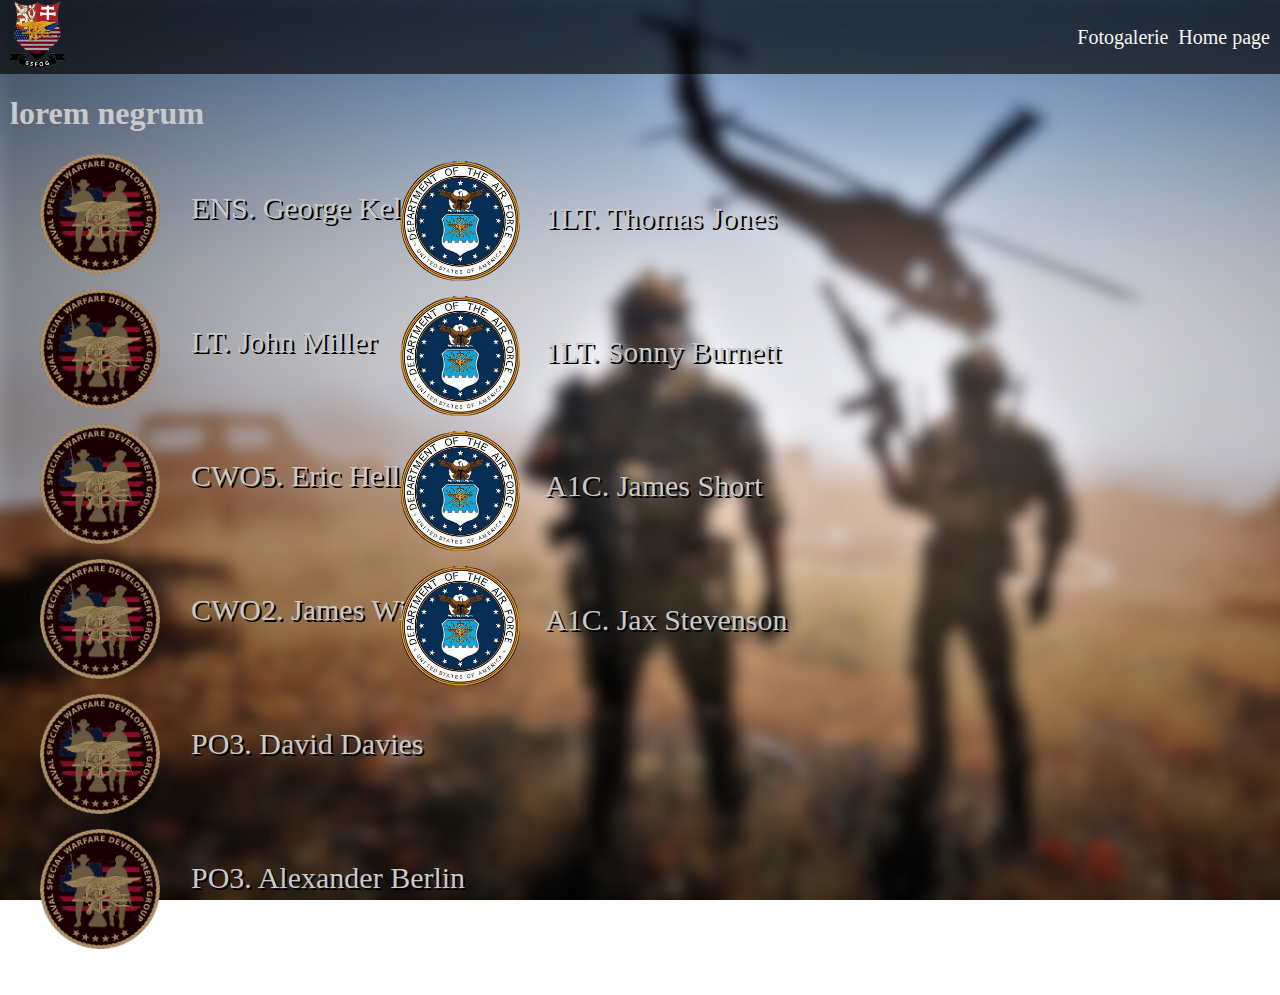
==== cleni.html @ 0f9595a8 "úprava člunů (členi skoro hotovo)" ====
<!DOCTYPE html>
<html lang="cs">
<head>
    <meta charset="UTF-8">
    <meta name="viewport" content="width=device-width, initial-scale=1.0">
    <title>cleni</title>
    <link rel="stylesheet" href="/cleni.css">
</head>
<body>
    <header>
        <div>
            <img src="/serious (2).png" alt="#">
        </div>
        <div class="acka">
            <a href="/Fotogalerie.html">Fotogalerie</a>
            <a href="/Home_page.html">Home page</a>
        </div>
    </header>

<main>
    <div class="main">
        <h1>lorem negrum</h1>
    </div>
</main>

<footer>
    <div>
        <ul>
            <img class="insignie" src="/DEVGRU.png" alt="#">
            <img class="insignie" src="/DEVGRU.png" alt="#">
            <img class="insignie" src="/DEVGRU.png" alt="#">
            <img class="insignie" src="/DEVGRU.png" alt="#">
            <img class="insignie" src="/DEVGRU.png" alt="#">
            <img class="insignie" src="/DEVGRU.png" alt="#">
        </ul>

        <ul class="popis_d">
            <p>ENS. George Kelp</p>            
            <p>LT. John Miller</p>
            <p>CWO5. Eric Hell</p>
            <p>CWO2. James Winter</p>
            <p>PO3. David Davies</p>
            <p>PO3. Alexander Berlin</p>
        </ul>
    </div>

    <div class="USAF">
        <ul>
            <img class="insignie" src="/USAF.png" alt="#">
            <img class="insignie" src="/USAF.png" alt="#">
            <img class="insignie" src="/USAF.png" alt="#">
            <img class="insignie" src="/USAF.png" alt="#">
        </ul>

        <ul class="popis_u">
            <p>1LT. Thomas Jones</p>
            <p>1LT. Sonny Burnett</p>
            <p>A1C. James Short</p>
            <p>A1C. Jax Stevenson</p>
        </ul>
    </div>
</footer>
</body>
</html>
---- cleni.css ----
body{
    margin: 0px; 
}

header{
    background-color: rgba(0, 0, 0, 0.63);
    display: flex;
    justify-content: space-between;
}

.acka{
    display: flex;
    align-items: center;
    gap: 10px;
    margin-right: 10px;
    font-size: 20px;
}

body{
    background-image: url(/background3.png);  
    background-repeat: no-repeat;
    background-attachment: fixed;
    background-size: cover;
}

a{
    display: flex;
    border-radius: 3px;
    color: rgb(245, 245, 245);
    text-decoration: none;
}

a:hover, a:active {
    color: rgb(145, 229, 255);
}

img{
    width: 70px;
    height: 70px;
}

p{
    color: rgb(201, 201, 201);
    margin-bottom: 100px;
    font-size: 30px;
    text-shadow: 2px 2px black;
}

h1{
    color: rgb(201, 201, 201);
}

.main{
    padding-left: 10px;
}

.insignie{
    width: 120px;
    height: 120px;
    display: flex;
    margin-bottom: 15px;
}

ul{
    margin-right: 120px;
}

.popis_d{
    margin-left: 151px;
    position: absolute;
    top: 145px;
}

.USAF{
    position: absolute;
    right: 50%;
    top: 145px;
}

.popis_u{
    position: absolute;
    left: 145px;
    top: 10px;
    width: max-content;
}
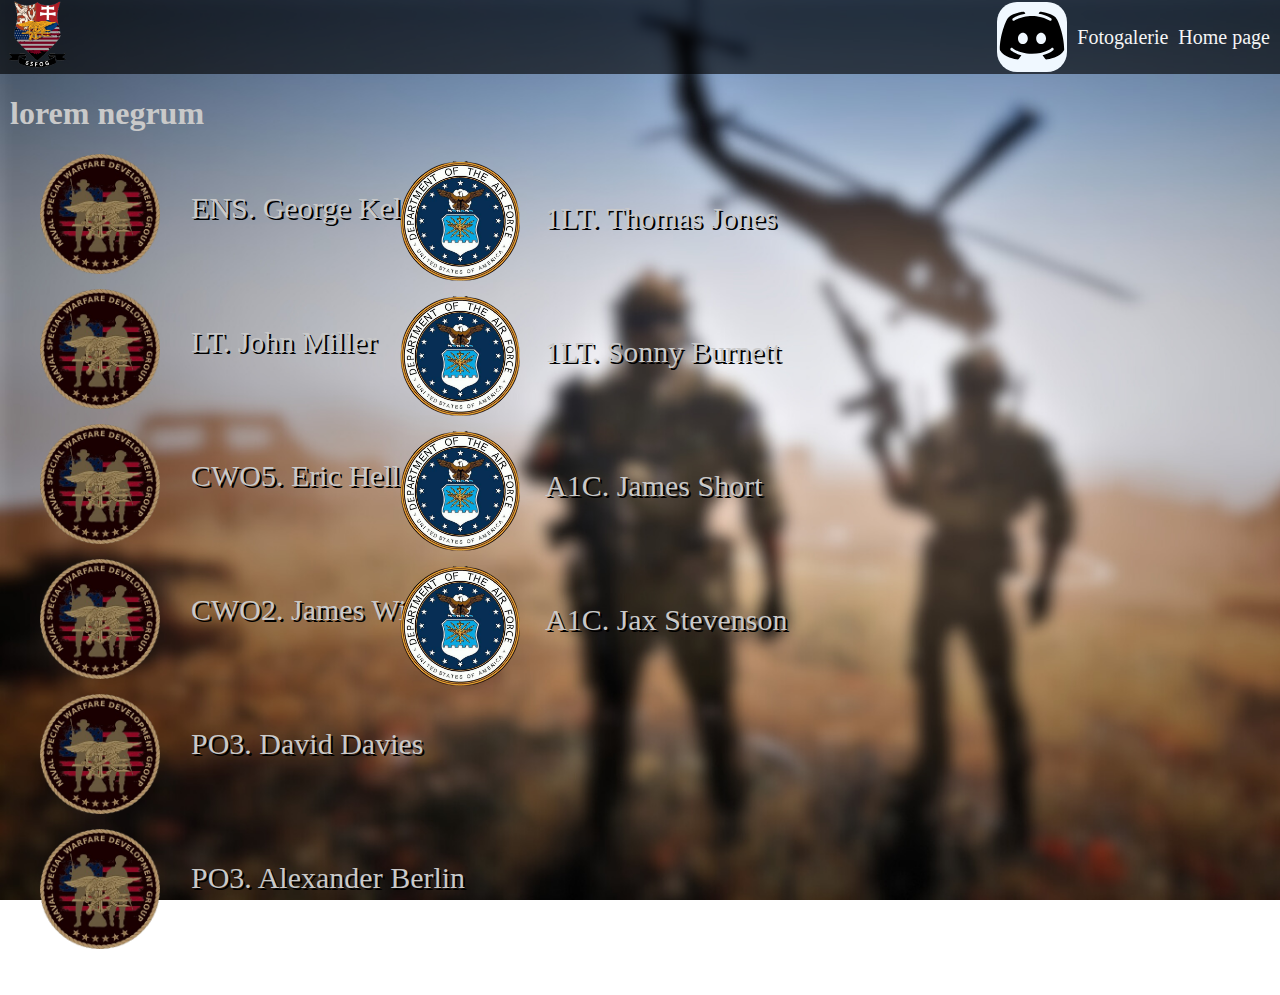
==== commit 7648fbbf: "úprava přehlednosti souborů a discord odkazu" ====
--- a/cleni.html
+++ b/cleni.html
@@ -9,9 +9,14 @@
 <body>
     <header>
         <div>
-            <img src="/serious (2).png" alt="#">
+            <img src="/Foto/serious (2).png" alt="#">
         </div>
         <div class="acka">
+            <a href="https://discord.gg/8xPNDJWMmh">
+                <svg xmlns="http://www.w3.org/2000/svg" x="0px" y="0px" width="100" height="100" viewBox="0 0 50 50">
+                    <path d="M 41.625 10.769531 C 37.644531 7.566406 31.347656 7.023438 31.078125 7.003906 C 30.660156 6.96875 30.261719 7.203125 30.089844 7.589844 C 30.074219 7.613281 29.9375 7.929688 29.785156 8.421875 C 32.417969 8.867188 35.652344 9.761719 38.578125 11.578125 C 39.046875 11.867188 39.191406 12.484375 38.902344 12.953125 C 38.710938 13.261719 38.386719 13.429688 38.050781 13.429688 C 37.871094 13.429688 37.6875 13.378906 37.523438 13.277344 C 32.492188 10.15625 26.210938 10 25 10 C 23.789063 10 17.503906 10.15625 12.476563 13.277344 C 12.007813 13.570313 11.390625 13.425781 11.101563 12.957031 C 10.808594 12.484375 10.953125 11.871094 11.421875 11.578125 C 14.347656 9.765625 17.582031 8.867188 20.214844 8.425781 C 20.0625 7.929688 19.925781 7.617188 19.914063 7.589844 C 19.738281 7.203125 19.34375 6.960938 18.921875 7.003906 C 18.652344 7.023438 12.355469 7.566406 8.320313 10.8125 C 6.214844 12.761719 2 24.152344 2 34 C 2 34.175781 2.046875 34.34375 2.132813 34.496094 C 5.039063 39.605469 12.972656 40.941406 14.78125 41 C 14.789063 41 14.800781 41 14.8125 41 C 15.132813 41 15.433594 40.847656 15.621094 40.589844 L 17.449219 38.074219 C 12.515625 36.800781 9.996094 34.636719 9.851563 34.507813 C 9.4375 34.144531 9.398438 33.511719 9.765625 33.097656 C 10.128906 32.683594 10.761719 32.644531 11.175781 33.007813 C 11.234375 33.0625 15.875 37 25 37 C 34.140625 37 38.78125 33.046875 38.828125 33.007813 C 39.242188 32.648438 39.871094 32.683594 40.238281 33.101563 C 40.601563 33.515625 40.5625 34.144531 40.148438 34.507813 C 40.003906 34.636719 37.484375 36.800781 32.550781 38.074219 L 34.378906 40.589844 C 34.566406 40.847656 34.867188 41 35.1875 41 C 35.199219 41 35.210938 41 35.21875 41 C 37.027344 40.941406 44.960938 39.605469 47.867188 34.496094 C 47.953125 34.34375 48 34.175781 48 34 C 48 24.152344 43.785156 12.761719 41.625 10.769531 Z M 18.5 30 C 16.566406 30 15 28.210938 15 26 C 15 23.789063 16.566406 22 18.5 22 C 20.433594 22 22 23.789063 22 26 C 22 28.210938 20.433594 30 18.5 30 Z M 31.5 30 C 29.566406 30 28 28.210938 28 26 C 28 23.789063 29.566406 22 31.5 22 C 33.433594 22 35 23.789063 35 26 C 35 28.210938 33.433594 30 31.5 30 Z"></path>
+                </svg>      
+            </a>
             <a href="/Fotogalerie.html">Fotogalerie</a>
             <a href="/Home_page.html">Home page</a>
         </div>
@@ -21,17 +26,15 @@
     <div class="main">
         <h1>lorem negrum</h1>
     </div>
-</main>
 
-<footer>
     <div>
         <ul>
-            <img class="insignie" src="/DEVGRU.png" alt="#">
-            <img class="insignie" src="/DEVGRU.png" alt="#">
-            <img class="insignie" src="/DEVGRU.png" alt="#">
-            <img class="insignie" src="/DEVGRU.png" alt="#">
-            <img class="insignie" src="/DEVGRU.png" alt="#">
-            <img class="insignie" src="/DEVGRU.png" alt="#">
+            <img class="insignie" src="/Foto/DEVGRU.png" alt="#">
+            <img class="insignie" src="/Foto/DEVGRU.png" alt="#">
+            <img class="insignie" src="/Foto/DEVGRU.png" alt="#">
+            <img class="insignie" src="/Foto/DEVGRU.png" alt="#">
+            <img class="insignie" src="/Foto/DEVGRU.png" alt="#">
+            <img class="insignie" src="/Foto/DEVGRU.png" alt="#">
         </ul>
 
         <ul class="popis_d">
@@ -46,10 +49,10 @@
 
     <div class="USAF">
         <ul>
-            <img class="insignie" src="/USAF.png" alt="#">
-            <img class="insignie" src="/USAF.png" alt="#">
-            <img class="insignie" src="/USAF.png" alt="#">
-            <img class="insignie" src="/USAF.png" alt="#">
+            <img class="insignie" src="/Foto/USAF.png" alt="#">
+            <img class="insignie" src="/Foto/USAF.png" alt="#">
+            <img class="insignie" src="/Foto/USAF.png" alt="#">
+            <img class="insignie" src="/Foto/USAF.png" alt="#">
         </ul>
 
         <ul class="popis_u">
@@ -59,6 +62,10 @@
             <p>A1C. Jax Stevenson</p>
         </ul>
     </div>
+</main>
+
+<footer>
+
 </footer>
 </body>
 </html>--- a/cleni.css
+++ b/cleni.css
@@ -18,7 +18,7 @@
 }
 
 body{
-    background-image: url(/background3.png);  
+    background-image: url(/Foto/background3.png);  
     background-repeat: no-repeat;
     background-attachment: fixed;
     background-size: cover;
@@ -83,4 +83,21 @@
     left: 145px;
     top: 10px;
     width: max-content;
-}+}
+
+.wrapper{
+    display: flex;
+    justify-content: center;
+}
+
+svg:hover{
+    fill: rgb(45, 83, 255);
+}
+
+svg{
+    transition: 0.2s ease-in-out;
+    width: 70px;
+    height: 70px;
+    background-color: aliceblue;
+    border-radius: 20px;
+}
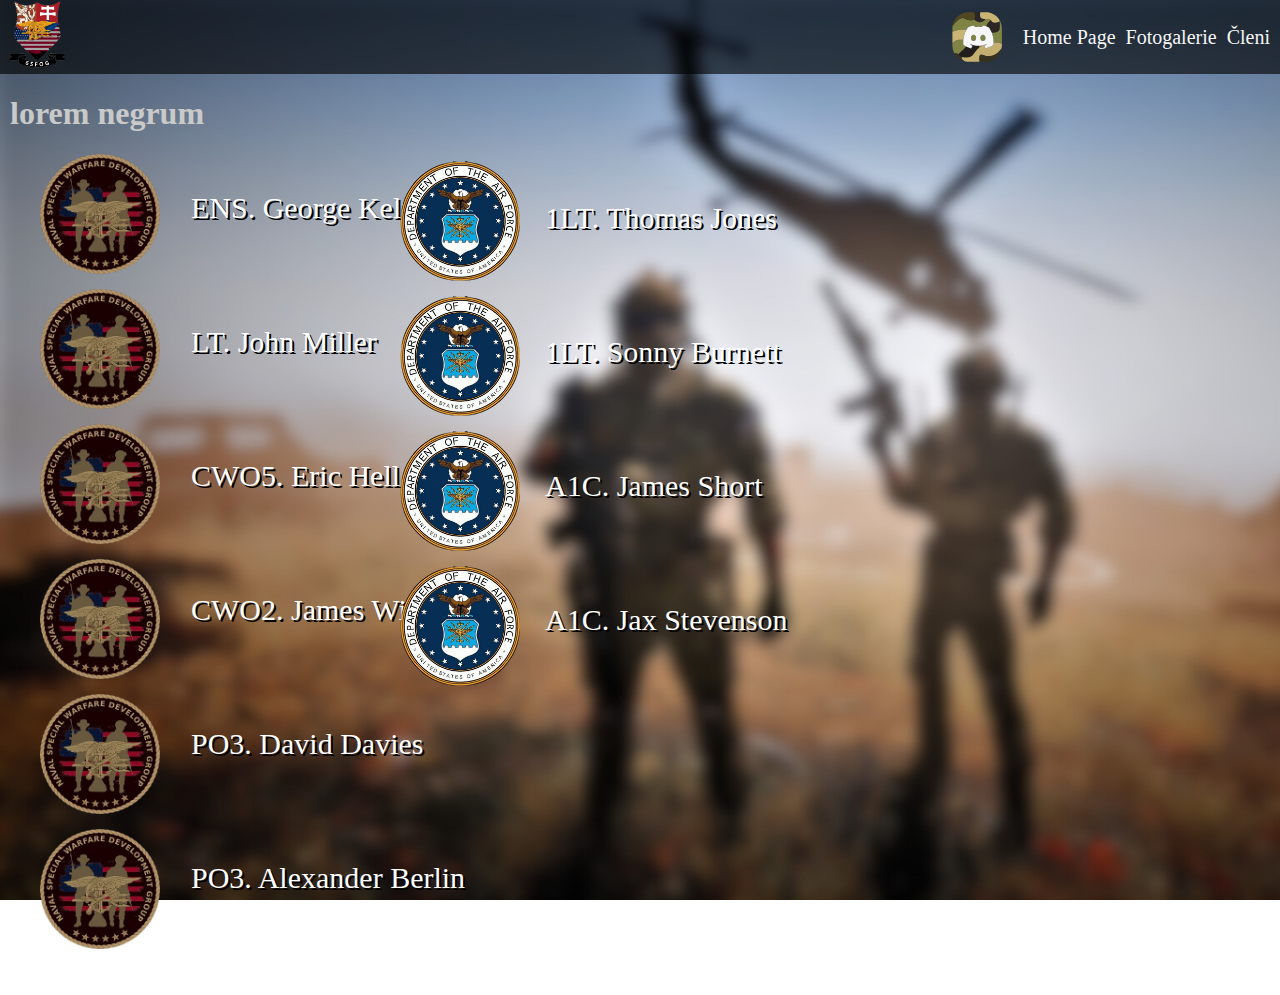
==== commit 51436aef: "úprava HP" ====
--- a/cleni.html
+++ b/cleni.html
@@ -13,15 +13,16 @@
         </div>
         <div class="acka">
             <a href="https://discord.gg/8xPNDJWMmh">
-                <svg xmlns="http://www.w3.org/2000/svg" x="0px" y="0px" width="100" height="100" viewBox="0 0 50 50">
-                    <path d="M 41.625 10.769531 C 37.644531 7.566406 31.347656 7.023438 31.078125 7.003906 C 30.660156 6.96875 30.261719 7.203125 30.089844 7.589844 C 30.074219 7.613281 29.9375 7.929688 29.785156 8.421875 C 32.417969 8.867188 35.652344 9.761719 38.578125 11.578125 C 39.046875 11.867188 39.191406 12.484375 38.902344 12.953125 C 38.710938 13.261719 38.386719 13.429688 38.050781 13.429688 C 37.871094 13.429688 37.6875 13.378906 37.523438 13.277344 C 32.492188 10.15625 26.210938 10 25 10 C 23.789063 10 17.503906 10.15625 12.476563 13.277344 C 12.007813 13.570313 11.390625 13.425781 11.101563 12.957031 C 10.808594 12.484375 10.953125 11.871094 11.421875 11.578125 C 14.347656 9.765625 17.582031 8.867188 20.214844 8.425781 C 20.0625 7.929688 19.925781 7.617188 19.914063 7.589844 C 19.738281 7.203125 19.34375 6.960938 18.921875 7.003906 C 18.652344 7.023438 12.355469 7.566406 8.320313 10.8125 C 6.214844 12.761719 2 24.152344 2 34 C 2 34.175781 2.046875 34.34375 2.132813 34.496094 C 5.039063 39.605469 12.972656 40.941406 14.78125 41 C 14.789063 41 14.800781 41 14.8125 41 C 15.132813 41 15.433594 40.847656 15.621094 40.589844 L 17.449219 38.074219 C 12.515625 36.800781 9.996094 34.636719 9.851563 34.507813 C 9.4375 34.144531 9.398438 33.511719 9.765625 33.097656 C 10.128906 32.683594 10.761719 32.644531 11.175781 33.007813 C 11.234375 33.0625 15.875 37 25 37 C 34.140625 37 38.78125 33.046875 38.828125 33.007813 C 39.242188 32.648438 39.871094 32.683594 40.238281 33.101563 C 40.601563 33.515625 40.5625 34.144531 40.148438 34.507813 C 40.003906 34.636719 37.484375 36.800781 32.550781 38.074219 L 34.378906 40.589844 C 34.566406 40.847656 34.867188 41 35.1875 41 C 35.199219 41 35.210938 41 35.21875 41 C 37.027344 40.941406 44.960938 39.605469 47.867188 34.496094 C 47.953125 34.34375 48 34.175781 48 34 C 48 24.152344 43.785156 12.761719 41.625 10.769531 Z M 18.5 30 C 16.566406 30 15 28.210938 15 26 C 15 23.789063 16.566406 22 18.5 22 C 20.433594 22 22 23.789063 22 26 C 22 28.210938 20.433594 30 18.5 30 Z M 31.5 30 C 29.566406 30 28 28.210938 28 26 C 28 23.789063 29.566406 22 31.5 22 C 33.433594 22 35 23.789063 35 26 C 35 28.210938 33.433594 30 31.5 30 Z"></path>
-                </svg>      
+                <?xml version="1.0" encoding="UTF-8"?>
+                    <svg id="Vrstva_1" xmlns="http://www.w3.org/2000/svg" width="841.89" height="595.28" viewBox="0 0 841.89 595.28"><path d="M434.7,403.79c-1.48,10.51-3.63,20.68-6.39,30.45,10.15-8.38,23.05-18.31,36.72-26.96l-.03-.03c6.96-4.4,14.2-8.41,21.62-12.09-1.21.35-2.41.7-3.64,1.03-18.08,4.91-34.52,6.93-48.28,7.58Z" fill="#7f8445" stroke-width="0"/><path d="M279.96,212.61c6.65-12.23,13.27-22.47,19.01-30.59,9.67-4.53,20.83-9.08,33.45-13.1,15.45-4.93,29.7-7.94,42.03-9.8,3.2,6.45,6.39,12.86,9.59,19.31,5.99-.8,12.33-1.46,18.99-1.92,8.07-.56,15.71-.77,22.88-.77s14.57.21,22.48.77c6.66.48,13,1.15,18.99,1.92,3.2-6.45,6.39-12.86,9.59-19.31,12.36,1.86,26.58,4.87,42.03,9.8,1.32.42,2.55.86,3.83,1.29,3.86-29.35,35.31-63.96,53.51-74.78-14.88-15.26-43.02-13.37-69.47-13.97-1.11,8.88-54.08,79.95-131.73,2.75-15.75,16.74-52,20.3-127.07-13.07-30.55-13.58-85.07,30.04-132.67,95.08h-.03c7.93-54.98,38.9-102.5,82.8-132.48-51.3,34.91-85.04,93.68-85.04,160.42v41.34c70.05-26.41,130.27-33.12,166.82-22.89Z" fill="#7f8445" stroke-width="0"/><path d="M198.62,33.44c1.31-.89,2.63-1.77,3.97-2.63-1.34.86-2.66,1.74-3.97,2.63Z" fill="#7f8445" stroke-width="0"/><path d="M708.39,194.16c0-39.84-12.06-76.84-32.65-107.65,2.62,6.76,4.5,12.8,5.54,17.76.52,2.49-.87,5.03-3.61,7.46,5.39,12.4,4.34,53.05.22,95.17-1.65,16.95-39.85,42.55-92.26,35.61,4.56,11.1,8.8,23.24,12.36,36.43h-.03c8.8,32.64,10.9,61.95,10.5,85.11,43.06-2.6,80.64,3.41,99.82,14.92v22.13c0,8.48-.58,16.79-1.64,24.97.03,0,.06.02.09.03,1.05-8.18,1.65-16.5,1.65-24.97v-206.97Z" fill="#7f8445" stroke-width="0"/><path d="M281.47,413.02c-14.43-7.7-26.8-15.75-37.06-23.25-1.51-14.83-2.46-35.02-.32-58.74-36.03,1.47-78.06-5.71-113.95,24.04h0c-8.07,6.71-13.64,13.45-17.02,17.98v28.1c0,33.24,8.41,64.49,23.13,91.84,10.79.2,32.72,1.77,57.58,12.24,1.83-18.23,35.3-29.12,87.62-92.19Z" fill="#7f8445" stroke-width="0"/><path d="M661.7,67.96c3.74,4.37,7.29,8.9,10.63,13.59-3.35-4.69-6.89-9.22-10.63-13.59Z" fill="#7f8445" stroke-width="0"/><ellipse cx="480.56" cy="308.24" rx="31.06" ry="36.73" fill="#7f8445" stroke-width="0"/><ellipse cx="367.65" cy="308.24" rx="31.06" ry="36.73" fill="#7f8445" stroke-width="0"/><path d="M307.28.03c-.74,0-1.46.05-2.2.06.81,0,1.6-.06,2.41-.06h-.21Z" fill="#7f8445" stroke-width="0"/><path d="M706.2,429.5c-18.99,28.71-71.19,95.16-150.19,98.01-58.44,2.1-85.9-32.23-108-16.19-18.51,13.42-16.11,49.73-8.9,83.95h75.69c98.68,0,180.13-73.67,192.46-168.99h.03c-.18-.06-.38-.12-.56-.17-.03,0-.06-.02-.09-.03-.15,1.14-.27,2.29-.44,3.43Z" fill="#37321f" stroke-width="0"/><path d="M224.31,545.34c.78-1.78,2.24-2.92,4.28-3.59-19.25-8.36-32.72-20.09-34.61-32.2-.24-1.51-.26-2.94-.12-4.33-24.86-10.47-46.79-12.03-57.58-12.24,0,0-.01,0-.02,0v.05c.61,1.14,1.25,2.26,1.89,3.39.53.95,1.08,1.89,1.63,2.83,1.05,1.79,2.13,3.56,3.24,5.31.72,1.14,1.43,2.27,2.17,3.39.79,1.19,1.59,2.38,2.4,3.55.74,1.07,1.51,2.13,2.27,3.19,1.2,1.65,2.41,3.29,3.66,4.91.74.96,1.49,1.91,2.24,2.85,1.12,1.39,2.25,2.77,3.4,4.13,1.03,1.22,2.07,2.43,3.13,3.62.89,1,1.79,1.99,2.71,2.97,1.06,1.14,2.13,2.26,3.22,3.38,1.22,1.26,2.46,2.49,3.72,3.72.97.95,1.95,1.88,2.94,2.81,1.11,1.04,2.23,2.06,3.36,3.07,1.36,1.21,2.74,2.41,4.14,3.59.97.81,1.94,1.62,2.92,2.41,1.39,1.12,2.79,2.22,4.21,3.31,1.2.92,2.42,1.82,3.64,2.71,1.19.86,2.38,1.71,3.59,2.55,1.1.77,2.21,1.53,3.33,2.27,1.65,1.1,3.32,2.17,5.01,3.21,1.04.64,2.08,1.28,3.13,1.9,1.67.99,3.35,1.96,5.05,2.91,1.2.67,2.41,1.31,3.63,1.95,1.35.71,2.7,1.4,4.06,2.08,1.19.59,2.39,1.19,3.6,1.76,1.81.86,3.64,1.68,5.49,2.48,1.12.48,2.24.96,3.37,1.42,1.87.77,3.76,1.52,5.66,2.23,1.25.47,2.51.91,3.76,1.36,1.45.51,2.91,1,4.38,1.48,1.34.43,2.68.86,4.02,1.27,1.89.57,3.79,1.11,5.7,1.62,1.2.32,2.41.63,3.62.93.42.1.83.21,1.25.31-23.17-16.06-41.54-35.31-37.49-44.55Z" fill="#37321f" stroke-width="0"/><path d="M266.66,590.99c.2.04.41.09.61.13-1.02-.21-2.03-.45-3.05-.68.81.18,1.62.38,2.43.55Z" fill="#37321f" stroke-width="0"/><path d="M427.4,404.04c-15.82,0-36.2-1.62-59.02-7.83-13.53-3.68-25.33-8.23-35.24-12.81-2.56,1.92-5.14,3.84-7.7,5.75,2.77,1.62,5.67,3.25,8.71,4.85,8.07,4.23,15.85,7.59,23.12,10.28-6.63,10.63-13.29,21.28-19.95,31.93-13.42-4.1-28.76-9.77-45.17-17.74-3.69-1.79-7.22-3.62-10.67-5.46-52.32,63.07-85.79,73.96-87.62,92.19-.14,1.39-.11,2.82.12,4.33,1.89,12.11,15.37,23.85,34.61,32.2,14.58-4.84,59.16,14.22,103.17-5.25,29.99-13.26,38.3-45.41,75.35-83.55,0,0,8.41-8.12,21.21-18.7,2.76-9.77,4.91-19.94,6.39-30.45-2.52.12-4.98.21-7.31.25Z" fill="#201d1b" stroke-width="0"/><path d="M448.01,511.32c22.11-16.03,49.57,18.3,108,16.19,79-2.85,131.2-69.3,150.19-98.01.17-1.14.29-2.28.44-3.43,1.05-8.17,1.64-16.48,1.64-24.97v-22.13c-19.18-11.52-56.77-17.52-99.82-14.92-.17,9.72-.77,18.38-1.52,25.71-12.7,9.27-28.61,19.42-47.73,28.71-16.41,7.96-31.75,13.64-45.17,17.74-6.63-10.63-13.29-21.28-19.95-31.93,7.27-2.69,15.05-6.05,23.12-10.28,3.04-1.57,5.94-3.22,8.71-4.85-2.56-1.92-5.14-3.84-7.7-5.75-8.98,4.14-19.55,8.29-31.59,11.78-7.42,3.68-14.66,7.68-21.62,12.09l.03.03c-13.66,8.65-26.57,18.57-36.72,26.96-12.8,10.57-21.21,18.7-21.21,18.7-37.05,38.14-45.36,70.29-75.35,83.55-44,19.47-88.59.41-103.17,5.25-2.04.68-3.5,1.81-4.28,3.59-4.05,9.24,14.33,28.49,37.49,44.55,0,0,0,0,0,0,.8.19,1.61.36,2.42.54,1.01.23,2.03.47,3.05.68,1.08.23,2.16.42,3.25.63,1.67.32,3.35.62,5.04.9,1.04.17,2.07.35,3.11.51,2.44.36,4.91.67,7.38.94.8.09,1.6.18,2.41.25,2.72.26,5.45.47,8.19.62.53.03,1.06.05,1.6.07,2.96.14,5.94.23,8.94.23h131.92c-7.22-34.23-9.61-70.53,8.9-83.95Z" fill="#c5af70" stroke-width="0"/><path d="M582.89,105.18c-1.71-3.86-3.93-7.06-6.55-9.75-18.2,10.82-49.65,45.43-53.51,74.78,11.02,3.68,20.96,7.76,29.59,11.81,9.91,14.03,22.47,34.33,33.21,60.49,52.42,6.94,90.61-18.67,92.26-35.61,4.12-42.11,5.17-82.77-.22-95.17-16.2,14.35-81,24.5-94.78-6.55Z" fill="#2c2624" stroke-width="0"/><path d="M375.14,84.21c77.64,77.2,130.62,6.13,131.73-2.75-38.87-.89-74.07-7.2-58-81.43h16.46s-99.51,0-99.51,0h.03s3.2,0,3.2,0c6.99,3.91,29.81,58.98,6.1,84.18Z" fill="#2c2624" stroke-width="0"/><path d="M506.86,81.46c26.45.6,54.59-1.28,69.47,13.97,2.62,2.69,4.84,5.89,6.55,9.75,13.78,31.05,78.58,20.9,94.78,6.55,2.74-2.43,4.13-4.97,3.61-7.46-1.03-4.96-2.92-11-5.54-17.76-.01-.03-.02-.06-.03-.08-1.07-1.61-2.17-3.19-3.29-4.77-.03-.04-.06-.08-.09-.12-3.34-4.69-6.89-9.22-10.63-13.59-.16-.19-.32-.37-.48-.56-2.3-2.67-4.68-5.28-7.13-7.82-.2-.2-.39-.41-.59-.62-1.27-1.31-2.55-2.6-3.86-3.87-.26-.26-.54-.51-.8-.76-2.25-2.16-4.55-4.27-6.89-6.33-.62-.54-1.25-1.09-1.88-1.62-1.46-1.24-2.94-2.47-4.43-3.67-1.3-1.04-2.61-2.08-3.93-3.09-1.14-.87-2.3-1.72-3.46-2.56-1.01-.74-2.03-1.46-3.06-2.18-1.46-1.02-2.94-2.03-4.43-3.01-1.43-.94-2.87-1.87-4.33-2.78-1.01-.63-2.03-1.25-3.06-1.86-1.76-1.05-3.54-2.07-5.33-3.06-.96-.53-1.93-1.05-2.91-1.57-1.73-.92-3.47-1.81-5.23-2.68-.81-.4-1.62-.8-2.43-1.19-2.3-1.09-4.62-2.14-6.96-3.15-.64-.27-1.29-.54-1.94-.8-2.19-.91-4.41-1.79-6.64-2.62-.43-.16-.85-.33-1.27-.48-2.63-.96-5.28-1.85-7.96-2.69-.5-.16-1-.31-1.51-.47-5.67-1.74-11.45-3.23-17.34-4.45-.27-.06-.53-.11-.8-.17-9.37-1.91-18.99-3.13-28.8-3.63h-.01c-3.33-.17-6.67-.28-10.04-.28l-.03.03h-65.31c-16.07,74.22,19.12,80.54,58,81.43Z" fill="#c9b474" stroke-width="0"/><path d="M115.38,166.22h.03c47.6-65.04,102.12-108.67,132.67-95.08,75.07,33.37,111.32,29.81,127.07,13.07,23.71-25.2.9-80.28-6.1-84.18h-61.55c-.81,0-1.61.05-2.41.06-2.35.03-4.71.07-7.04.18-1.91.09-3.8.25-5.69.39-1.16.09-2.32.15-3.48.26-2.2.21-4.38.48-6.56.76-.8.1-1.61.19-2.4.31-2.38.34-4.75.73-7.11,1.16-.54.1-1.08.19-1.62.29-2.56.48-5.1,1.02-7.63,1.6-.26.06-.53.12-.8.18-2.47.58-4.92,1.21-7.35,1.89-1.64.46-3.26.95-4.88,1.45-.76.23-1.53.45-2.28.69-1.88.6-3.75,1.24-5.61,1.9-.44.16-.89.31-1.34.47-2.05.74-4.09,1.52-6.11,2.33-.19.07-.37.15-.56.22-2.02.82-4.01,1.67-6,2.55-1.48.66-2.94,1.35-4.4,2.04-.47.22-.94.44-1.41.66-1.69.82-3.37,1.67-5.04,2.54-.18.09-.36.18-.54.28-1.72.91-3.43,1.84-5.13,2.8-1.39.79-2.77,1.6-4.14,2.41-.27.16-.53.31-.8.47-1.55.94-3.09,1.9-4.62,2.88-1.34.86-2.66,1.74-3.97,2.63-.15.1-.3.2-.45.3-43.9,29.98-74.87,77.51-82.8,132.48Z" fill="#50461f" stroke-width="0"/><path d="M130.16,355.06h0c35.89-29.75,77.91-22.57,113.95-24.04,1.44-15.94,4.26-33.46,9.29-52.08,7.08-26.3,16.85-48.46,26.56-66.33-36.55-10.23-96.77-3.52-166.82,22.89v137.54c3.38-4.53,8.95-11.27,17.02-17.98Z" fill="#c9b474" stroke-width="0"/><path d="M522.82,170.21c-1.28-.43-2.52-.88-3.83-1.29-15.45-4.93-29.67-7.94-42.03-9.8-3.2,6.45-6.39,12.86-9.59,19.31-5.99-.77-12.33-1.44-18.99-1.92-7.91-.56-15.45-.77-22.48-.77s-14.81.21-22.88.77c-6.66.45-13,1.12-18.99,1.92-3.2-6.45-6.39-12.86-9.59-19.31-12.33,1.86-26.58,4.87-42.03,9.8-12.62,4.02-23.78,8.58-33.45,13.1-5.73,8.11-12.36,18.36-19.01,30.59-9.72,17.88-19.48,40.04-26.56,66.33-5.03,18.62-7.85,36.14-9.29,52.08-2.14,23.72-1.2,43.91.32,58.74,10.25,7.5,22.63,15.55,37.06,23.25,3.45,1.84,6.98,3.67,10.67,5.46,16.41,7.96,31.75,13.64,45.17,17.74,6.66-10.65,13.32-21.31,19.95-31.93-7.27-2.69-15.05-6.05-23.12-10.28-3.04-1.6-5.94-3.22-8.71-4.85,2.56-1.92,5.14-3.84,7.7-5.75,9.91,4.58,21.71,9.14,35.24,12.81,22.83,6.21,43.2,7.83,59.02,7.83,2.33-.04,4.79-.13,7.31-.25,13.75-.66,30.2-2.67,48.28-7.58,1.24-.33,2.44-.68,3.64-1.03,12.05-3.48,22.61-7.64,31.59-11.78,2.56,1.92,5.14,3.84,7.7,5.75-2.77,1.62-5.67,3.28-8.71,4.85-8.07,4.23-15.85,7.59-23.12,10.28,6.66,10.65,13.32,21.31,19.95,31.93,13.42-4.1,28.76-9.77,45.17-17.74,19.12-9.3,35.02-19.44,47.73-28.71.75-7.33,1.35-15.99,1.52-25.71.4-23.16-1.7-52.47-10.5-85.11h.03c-3.56-13.19-7.8-25.33-12.36-36.43-10.74-26.17-23.3-46.47-33.21-60.49-8.63-4.05-18.57-8.13-29.59-11.81ZM367.66,344.97c-17.15,0-31.06-16.43-31.06-36.73s13.9-36.73,31.06-36.73,31.06,16.43,31.06,36.73-13.9,36.73-31.06,36.73ZM480.56,344.97c-17.15,0-31.06-16.43-31.06-36.73s13.9-36.73,31.06-36.73,31.06,16.43,31.06,36.73-13.9,36.73-31.06,36.73Z" fill="#f6f6f6" stroke-width="0"/>
+                    </svg>     
             </a>
+            <a href="/Home_page.html">Home Page</a>
             <a href="/Fotogalerie.html">Fotogalerie</a>
-            <a href="/Home_page.html">Home page</a>
+            <a href="/cleni.html">Členi</a>
         </div>
     </header>
-
+    
 <main>
     <div class="main">
         <h1>lorem negrum</h1>
--- a/cleni.css
+++ b/cleni.css
@@ -1,4 +1,3 @@
-
 body{
     margin: 0px; 
 }
@@ -41,7 +40,7 @@
 }
 
 p{
-    color: rgb(201, 201, 201);
+    color: rgb(255, 255, 255);
     margin-bottom: 100px;
     font-size: 30px;
     text-shadow: 2px 2px black;
@@ -85,19 +84,9 @@
     width: max-content;
 }
 
-.wrapper{
-    display: flex;
-    justify-content: center;
-}
-
-svg:hover{
-    fill: rgb(45, 83, 255);
-}
-
 svg{
     transition: 0.2s ease-in-out;
     width: 70px;
     height: 70px;
-    background-color: aliceblue;
     border-radius: 20px;
 }
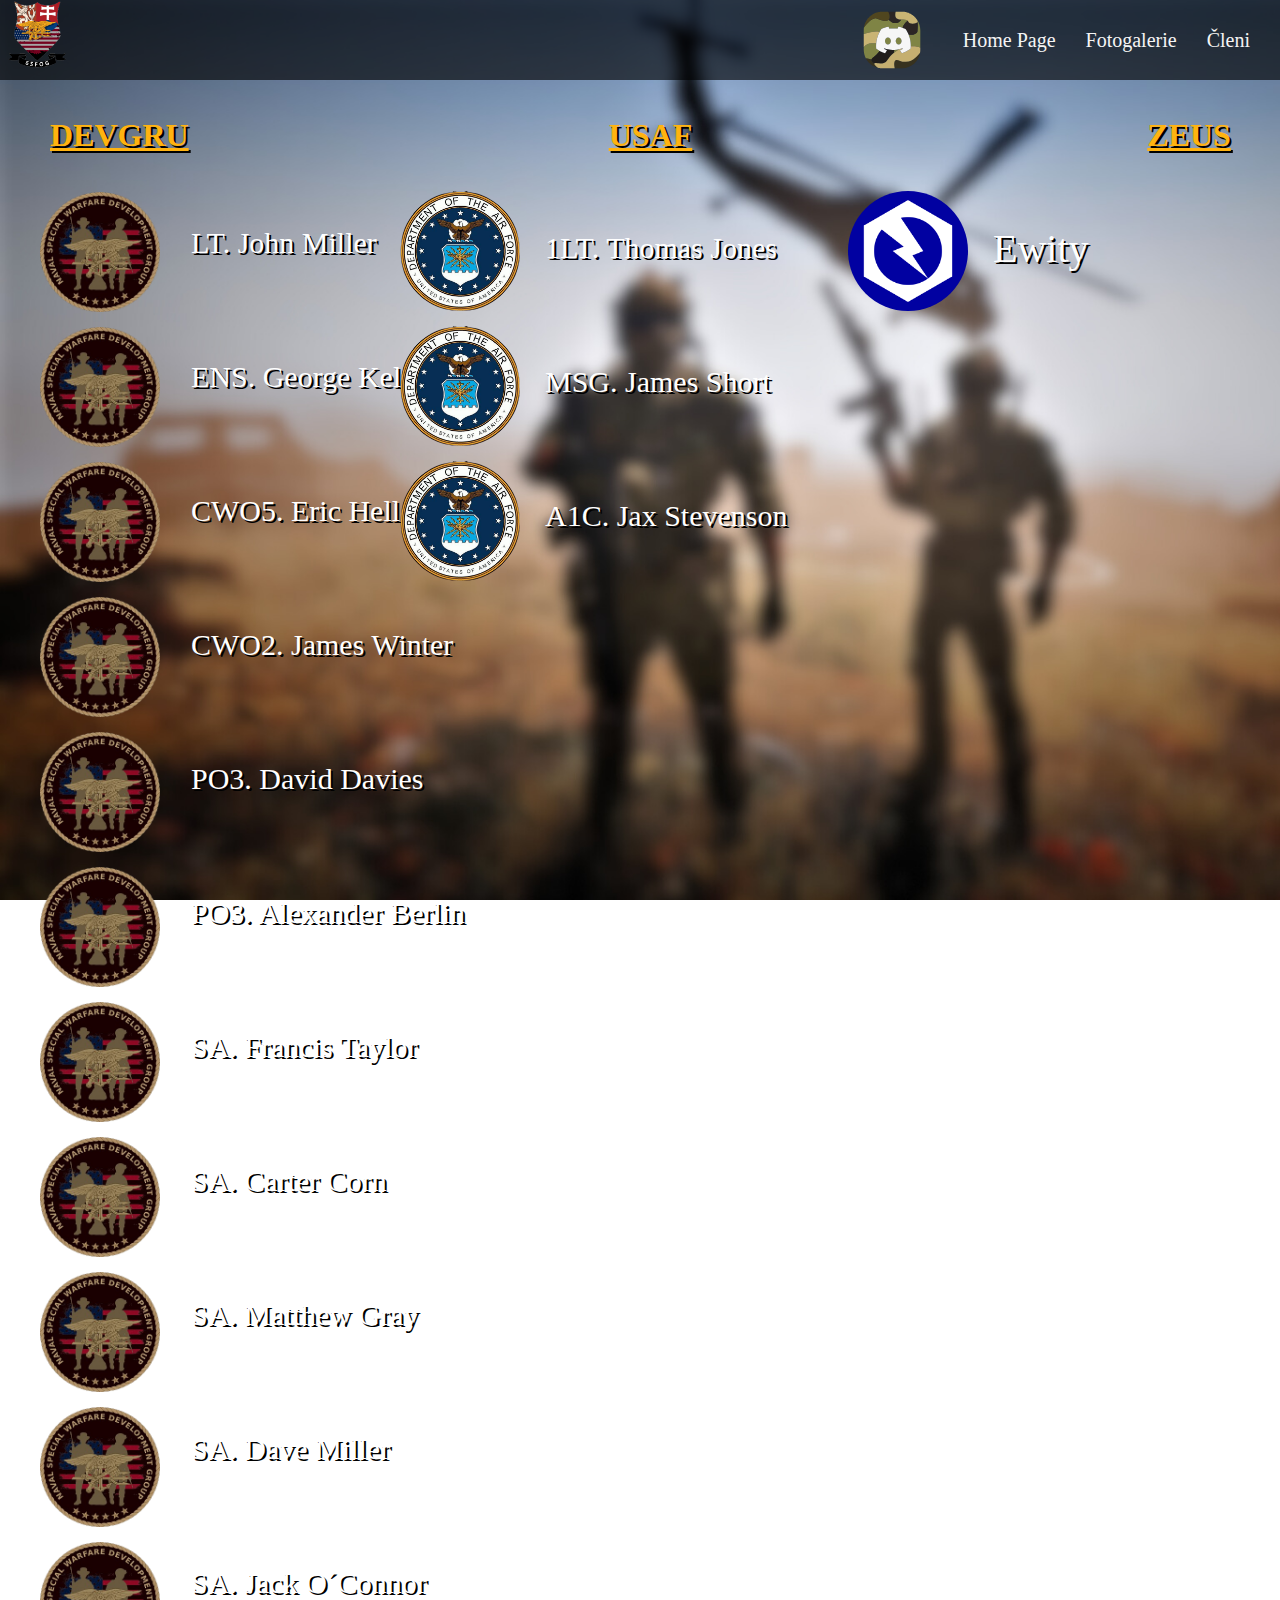
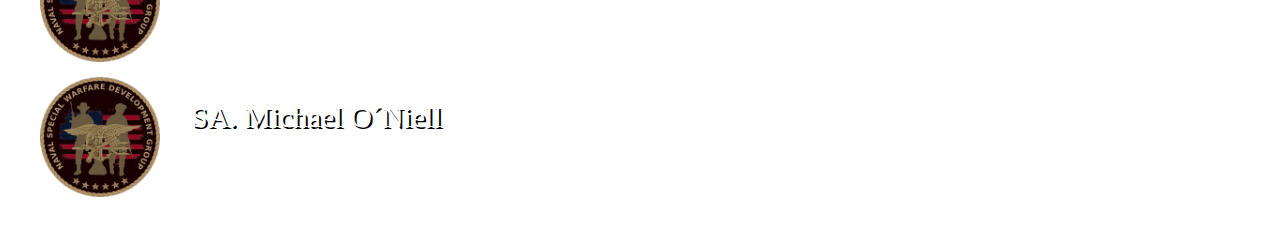
==== commit 2fe0d3dd: "cleni uprava" ====
--- a/cleni.html
+++ b/cleni.html
@@ -25,7 +25,11 @@
     
 <main>
     <div class="main">
-        <h1>lorem negrum</h1>
+        <ul class="nadpis">
+            <h1>DEVGRU</h1>
+            <h1>USAF</h1>
+            <h1 id="end">ZEUS</h1>
+        </ul>
     </div>
 
     <div>
@@ -36,15 +40,27 @@
             <img class="insignie" src="/Foto/DEVGRU.png" alt="#">
             <img class="insignie" src="/Foto/DEVGRU.png" alt="#">
             <img class="insignie" src="/Foto/DEVGRU.png" alt="#">
+            <img class="insignie" src="/Foto/DEVGRU.png" alt="#">
+            <img class="insignie" src="/Foto/DEVGRU.png" alt="#">
+            <img class="insignie" src="/Foto/DEVGRU.png" alt="#">
+            <img class="insignie" src="/Foto/DEVGRU.png" alt="#">
+            <img class="insignie" src="/Foto/DEVGRU.png" alt="#">
+            <img class="insignie" src="/Foto/DEVGRU.png" alt="#">
         </ul>
 
         <ul class="popis_d">
+            <p id="feary">LT. John Miller</p>
             <p>ENS. George Kelp</p>            
-            <p>LT. John Miller</p>
             <p>CWO5. Eric Hell</p>
             <p>CWO2. James Winter</p>
             <p>PO3. David Davies</p>
             <p>PO3. Alexander Berlin</p>
+            <p>SA. Francis Taylor</p>
+            <p>SA. Carter Corn</p>
+            <p>SA. Matthew Gray</p>
+            <p>SA. Dave Miller</p>
+            <p>SA. Jack O´Connor</p>
+            <p>SA. Michael O´Niell</p>
         </ul>
     </div>
 
@@ -53,15 +69,24 @@
             <img class="insignie" src="/Foto/USAF.png" alt="#">
             <img class="insignie" src="/Foto/USAF.png" alt="#">
             <img class="insignie" src="/Foto/USAF.png" alt="#">
-            <img class="insignie" src="/Foto/USAF.png" alt="#">
         </ul>
 
         <ul class="popis_u">
             <p>1LT. Thomas Jones</p>
-            <p>1LT. Sonny Burnett</p>
-            <p>A1C. James Short</p>
+            <p>MSG. James Short</p>
             <p>A1C. Jax Stevenson</p>
         </ul>
+    </div>
+
+    <div class="ZEUS">
+        <ul class="test">
+            <img class="insignie" src="/Foto/zeus.png" alt="#">
+        </ul>
+
+        <ul>
+            <p class="popis_z">Ewity</p>
+        </ul>
+
     </div>
 </main>
 
--- a/cleni.css
+++ b/cleni.css
@@ -28,6 +28,7 @@
     border-radius: 3px;
     color: rgb(245, 245, 245);
     text-decoration: none;
+    padding-right: 20px;
 }
 
 a:hover, a:active {
@@ -47,7 +48,9 @@
 }
 
 h1{
-    color: rgb(201, 201, 201);
+    color: rgb(255, 179, 16);
+    text-shadow: 2px 2px black;
+    text-decoration: underline;
 }
 
 .main{
@@ -74,7 +77,7 @@
 .USAF{
     position: absolute;
     right: 50%;
-    top: 145px;
+    top: 175px;
 }
 
 .popis_u{
@@ -86,7 +89,40 @@
 
 svg{
     transition: 0.2s ease-in-out;
-    width: 70px;
-    height: 70px;
+    width: 80px;
+    height: 80px;
     border-radius: 20px;
 }
+
+.ZEUS{
+    position: absolute;
+    right: 15%;
+    top: 175px;
+}
+
+.popis_z{
+    position: absolute;
+    left: 145px;
+    top: 10px;
+    font-size: 40px;
+}
+
+.test{
+    background-color: rgb(1, 1, 161);
+    border-radius: 50%;
+    padding: 0px;
+}
+
+.nadpis{
+    display: flex;
+    gap: 420px;
+}
+
+#feary{
+    margin-top: 65px;
+}
+
+#end{
+    position: relative;
+    left: 35px;
+}
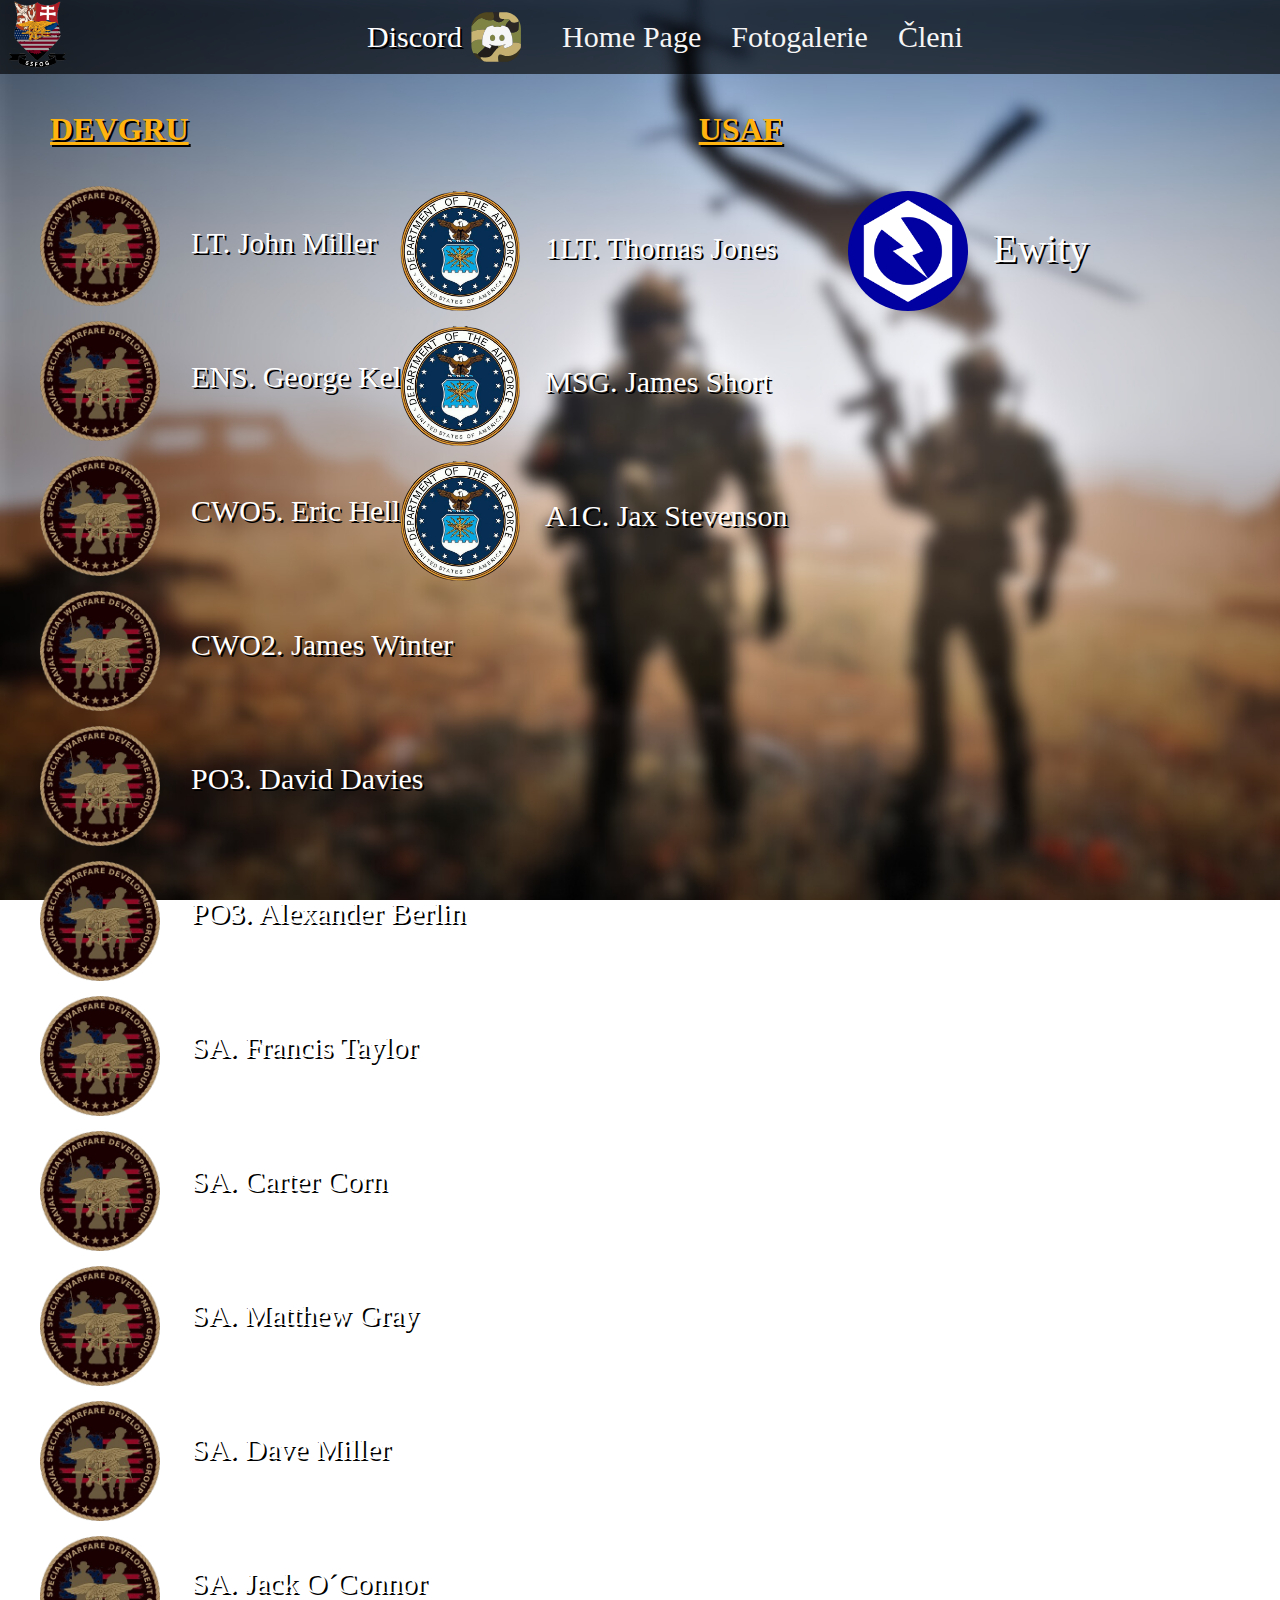
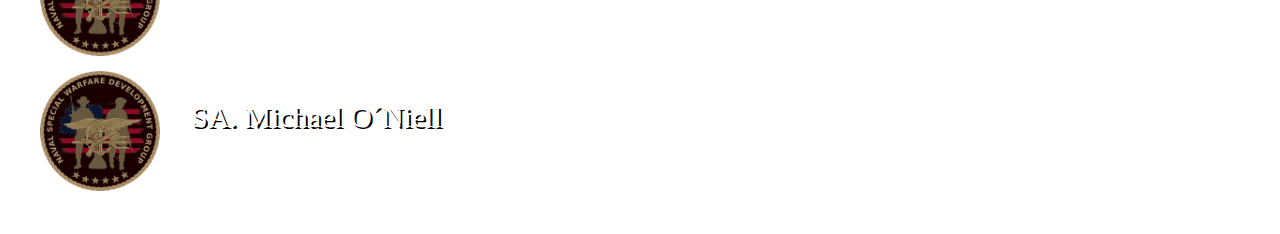
==== commit 3e5164ee: "úprava header" ====
--- a/cleni.html
+++ b/cleni.html
@@ -13,6 +13,7 @@
         </div>
         <div class="acka">
             <a href="https://discord.gg/8xPNDJWMmh">
+                <p id="dis">Discord</p>
                 <?xml version="1.0" encoding="UTF-8"?>
                     <svg id="Vrstva_1" xmlns="http://www.w3.org/2000/svg" width="841.89" height="595.28" viewBox="0 0 841.89 595.28"><path d="M434.7,403.79c-1.48,10.51-3.63,20.68-6.39,30.45,10.15-8.38,23.05-18.31,36.72-26.96l-.03-.03c6.96-4.4,14.2-8.41,21.62-12.09-1.21.35-2.41.7-3.64,1.03-18.08,4.91-34.52,6.93-48.28,7.58Z" fill="#7f8445" stroke-width="0"/><path d="M279.96,212.61c6.65-12.23,13.27-22.47,19.01-30.59,9.67-4.53,20.83-9.08,33.45-13.1,15.45-4.93,29.7-7.94,42.03-9.8,3.2,6.45,6.39,12.86,9.59,19.31,5.99-.8,12.33-1.46,18.99-1.92,8.07-.56,15.71-.77,22.88-.77s14.57.21,22.48.77c6.66.48,13,1.15,18.99,1.92,3.2-6.45,6.39-12.86,9.59-19.31,12.36,1.86,26.58,4.87,42.03,9.8,1.32.42,2.55.86,3.83,1.29,3.86-29.35,35.31-63.96,53.51-74.78-14.88-15.26-43.02-13.37-69.47-13.97-1.11,8.88-54.08,79.95-131.73,2.75-15.75,16.74-52,20.3-127.07-13.07-30.55-13.58-85.07,30.04-132.67,95.08h-.03c7.93-54.98,38.9-102.5,82.8-132.48-51.3,34.91-85.04,93.68-85.04,160.42v41.34c70.05-26.41,130.27-33.12,166.82-22.89Z" fill="#7f8445" stroke-width="0"/><path d="M198.62,33.44c1.31-.89,2.63-1.77,3.97-2.63-1.34.86-2.66,1.74-3.97,2.63Z" fill="#7f8445" stroke-width="0"/><path d="M708.39,194.16c0-39.84-12.06-76.84-32.65-107.65,2.62,6.76,4.5,12.8,5.54,17.76.52,2.49-.87,5.03-3.61,7.46,5.39,12.4,4.34,53.05.22,95.17-1.65,16.95-39.85,42.55-92.26,35.61,4.56,11.1,8.8,23.24,12.36,36.43h-.03c8.8,32.64,10.9,61.95,10.5,85.11,43.06-2.6,80.64,3.41,99.82,14.92v22.13c0,8.48-.58,16.79-1.64,24.97.03,0,.06.02.09.03,1.05-8.18,1.65-16.5,1.65-24.97v-206.97Z" fill="#7f8445" stroke-width="0"/><path d="M281.47,413.02c-14.43-7.7-26.8-15.75-37.06-23.25-1.51-14.83-2.46-35.02-.32-58.74-36.03,1.47-78.06-5.71-113.95,24.04h0c-8.07,6.71-13.64,13.45-17.02,17.98v28.1c0,33.24,8.41,64.49,23.13,91.84,10.79.2,32.72,1.77,57.58,12.24,1.83-18.23,35.3-29.12,87.62-92.19Z" fill="#7f8445" stroke-width="0"/><path d="M661.7,67.96c3.74,4.37,7.29,8.9,10.63,13.59-3.35-4.69-6.89-9.22-10.63-13.59Z" fill="#7f8445" stroke-width="0"/><ellipse cx="480.56" cy="308.24" rx="31.06" ry="36.73" fill="#7f8445" stroke-width="0"/><ellipse cx="367.65" cy="308.24" rx="31.06" ry="36.73" fill="#7f8445" stroke-width="0"/><path d="M307.28.03c-.74,0-1.46.05-2.2.06.81,0,1.6-.06,2.41-.06h-.21Z" fill="#7f8445" stroke-width="0"/><path d="M706.2,429.5c-18.99,28.71-71.19,95.16-150.19,98.01-58.44,2.1-85.9-32.23-108-16.19-18.51,13.42-16.11,49.73-8.9,83.95h75.69c98.68,0,180.13-73.67,192.46-168.99h.03c-.18-.06-.38-.12-.56-.17-.03,0-.06-.02-.09-.03-.15,1.14-.27,2.29-.44,3.43Z" fill="#37321f" stroke-width="0"/><path d="M224.31,545.34c.78-1.78,2.24-2.92,4.28-3.59-19.25-8.36-32.72-20.09-34.61-32.2-.24-1.51-.26-2.94-.12-4.33-24.86-10.47-46.79-12.03-57.58-12.24,0,0-.01,0-.02,0v.05c.61,1.14,1.25,2.26,1.89,3.39.53.95,1.08,1.89,1.63,2.83,1.05,1.79,2.13,3.56,3.24,5.31.72,1.14,1.43,2.27,2.17,3.39.79,1.19,1.59,2.38,2.4,3.55.74,1.07,1.51,2.13,2.27,3.19,1.2,1.65,2.41,3.29,3.66,4.91.74.96,1.49,1.91,2.24,2.85,1.12,1.39,2.25,2.77,3.4,4.13,1.03,1.22,2.07,2.43,3.13,3.62.89,1,1.79,1.99,2.71,2.97,1.06,1.14,2.13,2.26,3.22,3.38,1.22,1.26,2.46,2.49,3.72,3.72.97.95,1.95,1.88,2.94,2.81,1.11,1.04,2.23,2.06,3.36,3.07,1.36,1.21,2.74,2.41,4.14,3.59.97.81,1.94,1.62,2.92,2.41,1.39,1.12,2.79,2.22,4.21,3.31,1.2.92,2.42,1.82,3.64,2.71,1.19.86,2.38,1.71,3.59,2.55,1.1.77,2.21,1.53,3.33,2.27,1.65,1.1,3.32,2.17,5.01,3.21,1.04.64,2.08,1.28,3.13,1.9,1.67.99,3.35,1.96,5.05,2.91,1.2.67,2.41,1.31,3.63,1.95,1.35.71,2.7,1.4,4.06,2.08,1.19.59,2.39,1.19,3.6,1.76,1.81.86,3.64,1.68,5.49,2.48,1.12.48,2.24.96,3.37,1.42,1.87.77,3.76,1.52,5.66,2.23,1.25.47,2.51.91,3.76,1.36,1.45.51,2.91,1,4.38,1.48,1.34.43,2.68.86,4.02,1.27,1.89.57,3.79,1.11,5.7,1.62,1.2.32,2.41.63,3.62.93.42.1.83.21,1.25.31-23.17-16.06-41.54-35.31-37.49-44.55Z" fill="#37321f" stroke-width="0"/><path d="M266.66,590.99c.2.04.41.09.61.13-1.02-.21-2.03-.45-3.05-.68.81.18,1.62.38,2.43.55Z" fill="#37321f" stroke-width="0"/><path d="M427.4,404.04c-15.82,0-36.2-1.62-59.02-7.83-13.53-3.68-25.33-8.23-35.24-12.81-2.56,1.92-5.14,3.84-7.7,5.75,2.77,1.62,5.67,3.25,8.71,4.85,8.07,4.23,15.85,7.59,23.12,10.28-6.63,10.63-13.29,21.28-19.95,31.93-13.42-4.1-28.76-9.77-45.17-17.74-3.69-1.79-7.22-3.62-10.67-5.46-52.32,63.07-85.79,73.96-87.62,92.19-.14,1.39-.11,2.82.12,4.33,1.89,12.11,15.37,23.85,34.61,32.2,14.58-4.84,59.16,14.22,103.17-5.25,29.99-13.26,38.3-45.41,75.35-83.55,0,0,8.41-8.12,21.21-18.7,2.76-9.77,4.91-19.94,6.39-30.45-2.52.12-4.98.21-7.31.25Z" fill="#201d1b" stroke-width="0"/><path d="M448.01,511.32c22.11-16.03,49.57,18.3,108,16.19,79-2.85,131.2-69.3,150.19-98.01.17-1.14.29-2.28.44-3.43,1.05-8.17,1.64-16.48,1.64-24.97v-22.13c-19.18-11.52-56.77-17.52-99.82-14.92-.17,9.72-.77,18.38-1.52,25.71-12.7,9.27-28.61,19.42-47.73,28.71-16.41,7.96-31.75,13.64-45.17,17.74-6.63-10.63-13.29-21.28-19.95-31.93,7.27-2.69,15.05-6.05,23.12-10.28,3.04-1.57,5.94-3.22,8.71-4.85-2.56-1.92-5.14-3.84-7.7-5.75-8.98,4.14-19.55,8.29-31.59,11.78-7.42,3.68-14.66,7.68-21.62,12.09l.03.03c-13.66,8.65-26.57,18.57-36.72,26.96-12.8,10.57-21.21,18.7-21.21,18.7-37.05,38.14-45.36,70.29-75.35,83.55-44,19.47-88.59.41-103.17,5.25-2.04.68-3.5,1.81-4.28,3.59-4.05,9.24,14.33,28.49,37.49,44.55,0,0,0,0,0,0,.8.19,1.61.36,2.42.54,1.01.23,2.03.47,3.05.68,1.08.23,2.16.42,3.25.63,1.67.32,3.35.62,5.04.9,1.04.17,2.07.35,3.11.51,2.44.36,4.91.67,7.38.94.8.09,1.6.18,2.41.25,2.72.26,5.45.47,8.19.62.53.03,1.06.05,1.6.07,2.96.14,5.94.23,8.94.23h131.92c-7.22-34.23-9.61-70.53,8.9-83.95Z" fill="#c5af70" stroke-width="0"/><path d="M582.89,105.18c-1.71-3.86-3.93-7.06-6.55-9.75-18.2,10.82-49.65,45.43-53.51,74.78,11.02,3.68,20.96,7.76,29.59,11.81,9.91,14.03,22.47,34.33,33.21,60.49,52.42,6.94,90.61-18.67,92.26-35.61,4.12-42.11,5.17-82.77-.22-95.17-16.2,14.35-81,24.5-94.78-6.55Z" fill="#2c2624" stroke-width="0"/><path d="M375.14,84.21c77.64,77.2,130.62,6.13,131.73-2.75-38.87-.89-74.07-7.2-58-81.43h16.46s-99.51,0-99.51,0h.03s3.2,0,3.2,0c6.99,3.91,29.81,58.98,6.1,84.18Z" fill="#2c2624" stroke-width="0"/><path d="M506.86,81.46c26.45.6,54.59-1.28,69.47,13.97,2.62,2.69,4.84,5.89,6.55,9.75,13.78,31.05,78.58,20.9,94.78,6.55,2.74-2.43,4.13-4.97,3.61-7.46-1.03-4.96-2.92-11-5.54-17.76-.01-.03-.02-.06-.03-.08-1.07-1.61-2.17-3.19-3.29-4.77-.03-.04-.06-.08-.09-.12-3.34-4.69-6.89-9.22-10.63-13.59-.16-.19-.32-.37-.48-.56-2.3-2.67-4.68-5.28-7.13-7.82-.2-.2-.39-.41-.59-.62-1.27-1.31-2.55-2.6-3.86-3.87-.26-.26-.54-.51-.8-.76-2.25-2.16-4.55-4.27-6.89-6.33-.62-.54-1.25-1.09-1.88-1.62-1.46-1.24-2.94-2.47-4.43-3.67-1.3-1.04-2.61-2.08-3.93-3.09-1.14-.87-2.3-1.72-3.46-2.56-1.01-.74-2.03-1.46-3.06-2.18-1.46-1.02-2.94-2.03-4.43-3.01-1.43-.94-2.87-1.87-4.33-2.78-1.01-.63-2.03-1.25-3.06-1.86-1.76-1.05-3.54-2.07-5.33-3.06-.96-.53-1.93-1.05-2.91-1.57-1.73-.92-3.47-1.81-5.23-2.68-.81-.4-1.62-.8-2.43-1.19-2.3-1.09-4.62-2.14-6.96-3.15-.64-.27-1.29-.54-1.94-.8-2.19-.91-4.41-1.79-6.64-2.62-.43-.16-.85-.33-1.27-.48-2.63-.96-5.28-1.85-7.96-2.69-.5-.16-1-.31-1.51-.47-5.67-1.74-11.45-3.23-17.34-4.45-.27-.06-.53-.11-.8-.17-9.37-1.91-18.99-3.13-28.8-3.63h-.01c-3.33-.17-6.67-.28-10.04-.28l-.03.03h-65.31c-16.07,74.22,19.12,80.54,58,81.43Z" fill="#c9b474" stroke-width="0"/><path d="M115.38,166.22h.03c47.6-65.04,102.12-108.67,132.67-95.08,75.07,33.37,111.32,29.81,127.07,13.07,23.71-25.2.9-80.28-6.1-84.18h-61.55c-.81,0-1.61.05-2.41.06-2.35.03-4.71.07-7.04.18-1.91.09-3.8.25-5.69.39-1.16.09-2.32.15-3.48.26-2.2.21-4.38.48-6.56.76-.8.1-1.61.19-2.4.31-2.38.34-4.75.73-7.11,1.16-.54.1-1.08.19-1.62.29-2.56.48-5.1,1.02-7.63,1.6-.26.06-.53.12-.8.18-2.47.58-4.92,1.21-7.35,1.89-1.64.46-3.26.95-4.88,1.45-.76.23-1.53.45-2.28.69-1.88.6-3.75,1.24-5.61,1.9-.44.16-.89.31-1.34.47-2.05.74-4.09,1.52-6.11,2.33-.19.07-.37.15-.56.22-2.02.82-4.01,1.67-6,2.55-1.48.66-2.94,1.35-4.4,2.04-.47.22-.94.44-1.41.66-1.69.82-3.37,1.67-5.04,2.54-.18.09-.36.18-.54.28-1.72.91-3.43,1.84-5.13,2.8-1.39.79-2.77,1.6-4.14,2.41-.27.16-.53.31-.8.47-1.55.94-3.09,1.9-4.62,2.88-1.34.86-2.66,1.74-3.97,2.63-.15.1-.3.2-.45.3-43.9,29.98-74.87,77.51-82.8,132.48Z" fill="#50461f" stroke-width="0"/><path d="M130.16,355.06h0c35.89-29.75,77.91-22.57,113.95-24.04,1.44-15.94,4.26-33.46,9.29-52.08,7.08-26.3,16.85-48.46,26.56-66.33-36.55-10.23-96.77-3.52-166.82,22.89v137.54c3.38-4.53,8.95-11.27,17.02-17.98Z" fill="#c9b474" stroke-width="0"/><path d="M522.82,170.21c-1.28-.43-2.52-.88-3.83-1.29-15.45-4.93-29.67-7.94-42.03-9.8-3.2,6.45-6.39,12.86-9.59,19.31-5.99-.77-12.33-1.44-18.99-1.92-7.91-.56-15.45-.77-22.48-.77s-14.81.21-22.88.77c-6.66.45-13,1.12-18.99,1.92-3.2-6.45-6.39-12.86-9.59-19.31-12.33,1.86-26.58,4.87-42.03,9.8-12.62,4.02-23.78,8.58-33.45,13.1-5.73,8.11-12.36,18.36-19.01,30.59-9.72,17.88-19.48,40.04-26.56,66.33-5.03,18.62-7.85,36.14-9.29,52.08-2.14,23.72-1.2,43.91.32,58.74,10.25,7.5,22.63,15.55,37.06,23.25,3.45,1.84,6.98,3.67,10.67,5.46,16.41,7.96,31.75,13.64,45.17,17.74,6.66-10.65,13.32-21.31,19.95-31.93-7.27-2.69-15.05-6.05-23.12-10.28-3.04-1.6-5.94-3.22-8.71-4.85,2.56-1.92,5.14-3.84,7.7-5.75,9.91,4.58,21.71,9.14,35.24,12.81,22.83,6.21,43.2,7.83,59.02,7.83,2.33-.04,4.79-.13,7.31-.25,13.75-.66,30.2-2.67,48.28-7.58,1.24-.33,2.44-.68,3.64-1.03,12.05-3.48,22.61-7.64,31.59-11.78,2.56,1.92,5.14,3.84,7.7,5.75-2.77,1.62-5.67,3.28-8.71,4.85-8.07,4.23-15.85,7.59-23.12,10.28,6.66,10.65,13.32,21.31,19.95,31.93,13.42-4.1,28.76-9.77,45.17-17.74,19.12-9.3,35.02-19.44,47.73-28.71.75-7.33,1.35-15.99,1.52-25.71.4-23.16-1.7-52.47-10.5-85.11h.03c-3.56-13.19-7.8-25.33-12.36-36.43-10.74-26.17-23.3-46.47-33.21-60.49-8.63-4.05-18.57-8.13-29.59-11.81ZM367.66,344.97c-17.15,0-31.06-16.43-31.06-36.73s13.9-36.73,31.06-36.73,31.06,16.43,31.06,36.73-13.9,36.73-31.06,36.73ZM480.56,344.97c-17.15,0-31.06-16.43-31.06-36.73s13.9-36.73,31.06-36.73,31.06,16.43,31.06,36.73-13.9,36.73-31.06,36.73Z" fill="#f6f6f6" stroke-width="0"/>
                     </svg>     
--- a/cleni.css
+++ b/cleni.css
@@ -12,8 +12,14 @@
     display: flex;
     align-items: center;
     gap: 10px;
-    margin-right: 10px;
-    font-size: 20px;
+    margin: auto;
+    font-size: 30px;
+}
+
+#dis{
+    line-height: 10px;
+    font-size: 30px;
+    margin-bottom: 0px;
 }
 
 body{
@@ -88,9 +94,8 @@
 }
 
 svg{
-    transition: 0.2s ease-in-out;
-    width: 80px;
-    height: 80px;
+    width: 70px;
+    height: 70px;
     border-radius: 20px;
 }
 
@@ -115,7 +120,7 @@
 
 .nadpis{
     display: flex;
-    gap: 420px;
+    gap: 510px;
 }
 
 #feary{
@@ -124,5 +129,5 @@
 
 #end{
     position: relative;
-    left: 35px;
+    left: 50px;
 }
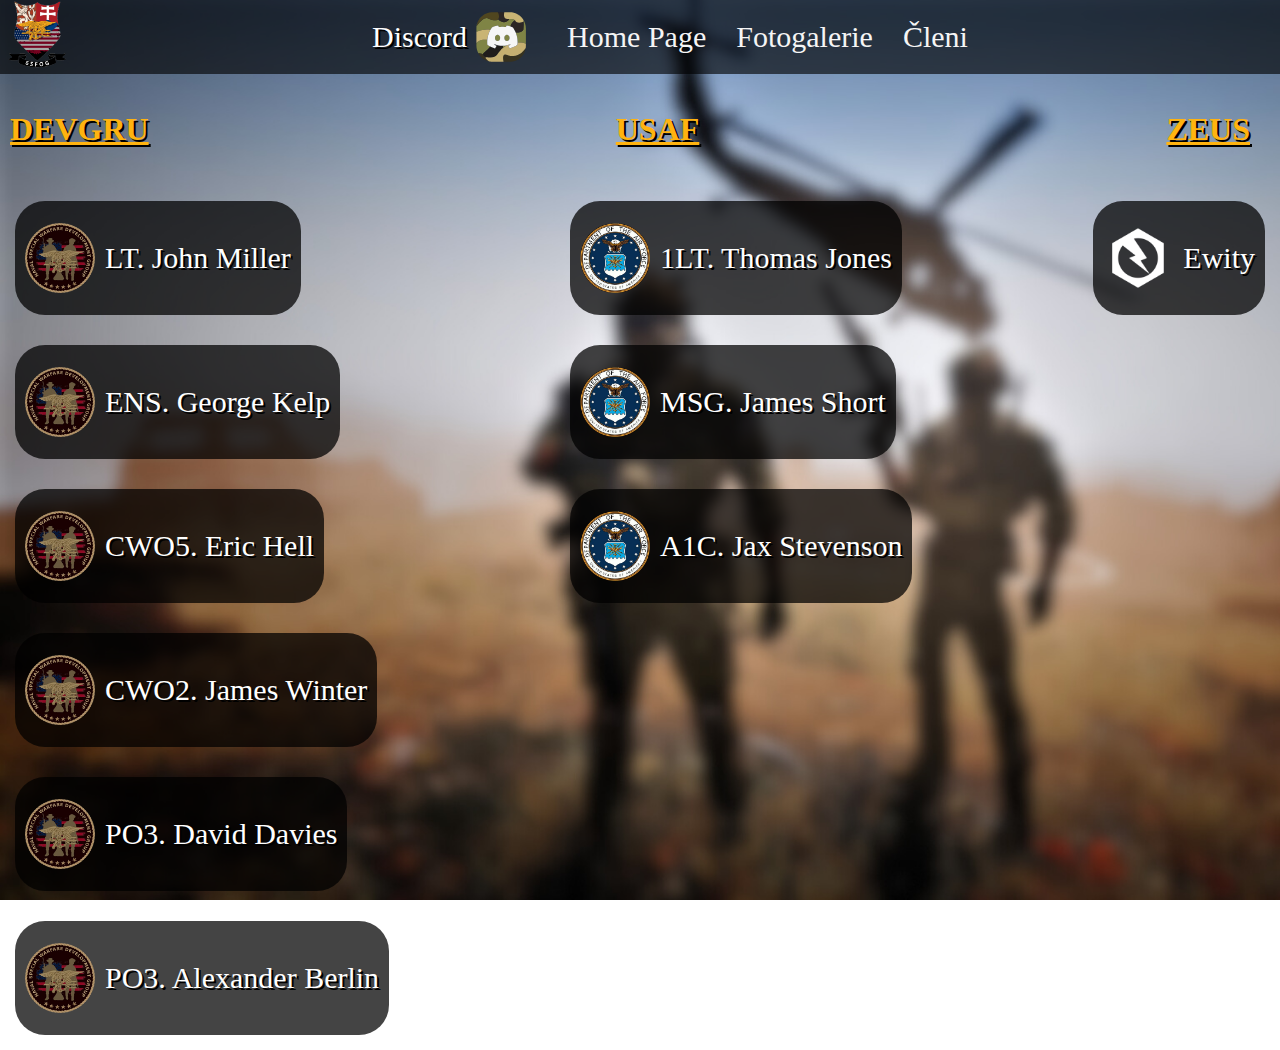
==== commit 71c53936: "úprava členi vloženy do kartiček" ====
--- a/cleni.html
+++ b/cleni.html
@@ -29,65 +29,57 @@
         <ul class="nadpis">
             <h1>DEVGRU</h1>
             <h1>USAF</h1>
-            <h1 id="end">ZEUS</h1>
+            <h1>ZEUS</h1>
         </ul>
     </div>
 
-    <div>
-        <ul>
-            <img class="insignie" src="/Foto/DEVGRU.png" alt="#">
-            <img class="insignie" src="/Foto/DEVGRU.png" alt="#">
-            <img class="insignie" src="/Foto/DEVGRU.png" alt="#">
-            <img class="insignie" src="/Foto/DEVGRU.png" alt="#">
-            <img class="insignie" src="/Foto/DEVGRU.png" alt="#">
-            <img class="insignie" src="/Foto/DEVGRU.png" alt="#">
-            <img class="insignie" src="/Foto/DEVGRU.png" alt="#">
-            <img class="insignie" src="/Foto/DEVGRU.png" alt="#">
-            <img class="insignie" src="/Foto/DEVGRU.png" alt="#">
-            <img class="insignie" src="/Foto/DEVGRU.png" alt="#">
-            <img class="insignie" src="/Foto/DEVGRU.png" alt="#">
-            <img class="insignie" src="/Foto/DEVGRU.png" alt="#">
-        </ul>
-
-        <ul class="popis_d">
-            <p id="feary">LT. John Miller</p>
-            <p>ENS. George Kelp</p>            
-            <p>CWO5. Eric Hell</p>
-            <p>CWO2. James Winter</p>
-            <p>PO3. David Davies</p>
-            <p>PO3. Alexander Berlin</p>
-            <p>SA. Francis Taylor</p>
-            <p>SA. Carter Corn</p>
-            <p>SA. Matthew Gray</p>
-            <p>SA. Dave Miller</p>
-            <p>SA. Jack O´Connor</p>
-            <p>SA. Michael O´Niell</p>
-        </ul>
-    </div>
-
-    <div class="USAF">
-        <ul>
-            <img class="insignie" src="/Foto/USAF.png" alt="#">
-            <img class="insignie" src="/Foto/USAF.png" alt="#">
-            <img class="insignie" src="/Foto/USAF.png" alt="#">
-        </ul>
-
-        <ul class="popis_u">
-            <p>1LT. Thomas Jones</p>
-            <p>MSG. James Short</p>
-            <p>A1C. Jax Stevenson</p>
-        </ul>
-    </div>
-
-    <div class="ZEUS">
-        <ul class="test">
-            <img class="insignie" src="/Foto/zeus.png" alt="#">
-        </ul>
-
-        <ul>
-            <p class="popis_z">Ewity</p>
-        </ul>
-
+    <div class="container-card">
+        <div class="container-card-DEVGRU">
+            <div class="card">
+                <img src="/Foto/DEVGRU.png" alt="#">
+                <p>LT. John Miller</p>
+            </div>
+            <div class="card">
+                <img src="/Foto/DEVGRU.png" alt="#">
+                <p>ENS. George Kelp</p>
+            </div>
+            <div class="card">
+                <img src="/Foto/DEVGRU.png" alt="#">
+                <p>CWO5. Eric Hell</p>
+            </div>
+            <div class="card">
+                <img src="/Foto/DEVGRU.png" alt="#">
+                <p>CWO2. James Winter</p>
+            </div>
+            <div class="card">
+                <img src="/Foto/DEVGRU.png" alt="#">
+                <p>PO3. David Davies</p>
+            </div>
+            <div class="card">
+                <img src="/Foto/DEVGRU.png" alt="#">
+                <p>PO3. Alexander Berlin</p>
+            </div>
+        </div>
+        <div class="container-card-USAF">
+            <div class="card">
+                <img src="/Foto/USAF.png" alt="#">
+                <p>1LT. Thomas Jones</p>
+            </div>
+            <div class="card">
+                <img src="/Foto/USAF.png" alt="#">
+                <p>MSG. James Short</p>
+            </div>
+            <div class="card">
+                <img src="/Foto/USAF.png" alt="#">
+                <p>A1C. Jax Stevenson</p>
+            </div>
+        </div>    
+        <div class="container-card-ZEUS">
+            <div class="card">
+                <img src="/Foto/zeus.png" alt="#">
+                <p>Ewity</p>
+            </div>
+        </div>
     </div>
 </main>
 
--- a/cleni.css
+++ b/cleni.css
@@ -48,9 +48,9 @@
 
 p{
     color: rgb(255, 255, 255);
-    margin-bottom: 100px;
     font-size: 30px;
     text-shadow: 2px 2px black;
+    padding-left: 10px;
 }
 
 h1{
@@ -63,71 +63,48 @@
     padding-left: 10px;
 }
 
-.insignie{
-    width: 120px;
-    height: 120px;
-    display: flex;
-    margin-bottom: 15px;
-}
-
-ul{
-    margin-right: 120px;
-}
-
-.popis_d{
-    margin-left: 151px;
-    position: absolute;
-    top: 145px;
-}
-
-.USAF{
-    position: absolute;
-    right: 50%;
-    top: 175px;
-}
-
-.popis_u{
-    position: absolute;
-    left: 145px;
-    top: 10px;
-    width: max-content;
-}
-
 svg{
     width: 70px;
     height: 70px;
     border-radius: 20px;
 }
 
-.ZEUS{
-    position: absolute;
-    right: 15%;
-    top: 175px;
+.nadpis{
+    display: flex;
+    justify-content: space-between;
+    padding-left: 0px;
+    padding-right: 30px;
 }
 
-.popis_z{
-    position: absolute;
-    left: 145px;
-    top: 10px;
-    font-size: 40px;
+.container-card{
+    display: flex;
+    justify-content: space-between;
 }
 
-.test{
-    background-color: rgb(1, 1, 161);
-    border-radius: 50%;
-    padding: 0px;
+.container-card-DEVGRU{
+    display: flex;
+    flex-direction: column;
+    width: max-content;
 }
 
-.nadpis{
+.container-card-USAF{
     display: flex;
-    gap: 510px;
+    flex-direction: column;
+    width: max-content;
 }
 
-#feary{
-    margin-top: 65px;
+.container-card-ZEUS{
+    display: flex;
+    flex-direction: column;
+    width: max-content;
 }
 
-#end{
-    position: relative;
-    left: 50px;
+.card{
+    display: flex;
+    background-color: rgba(0, 0, 0, 0.733);
+    width: max-content; 
+    align-items: center;
+    border-radius: 30px;
+    margin: 15px;
+    padding: 10px;
 }
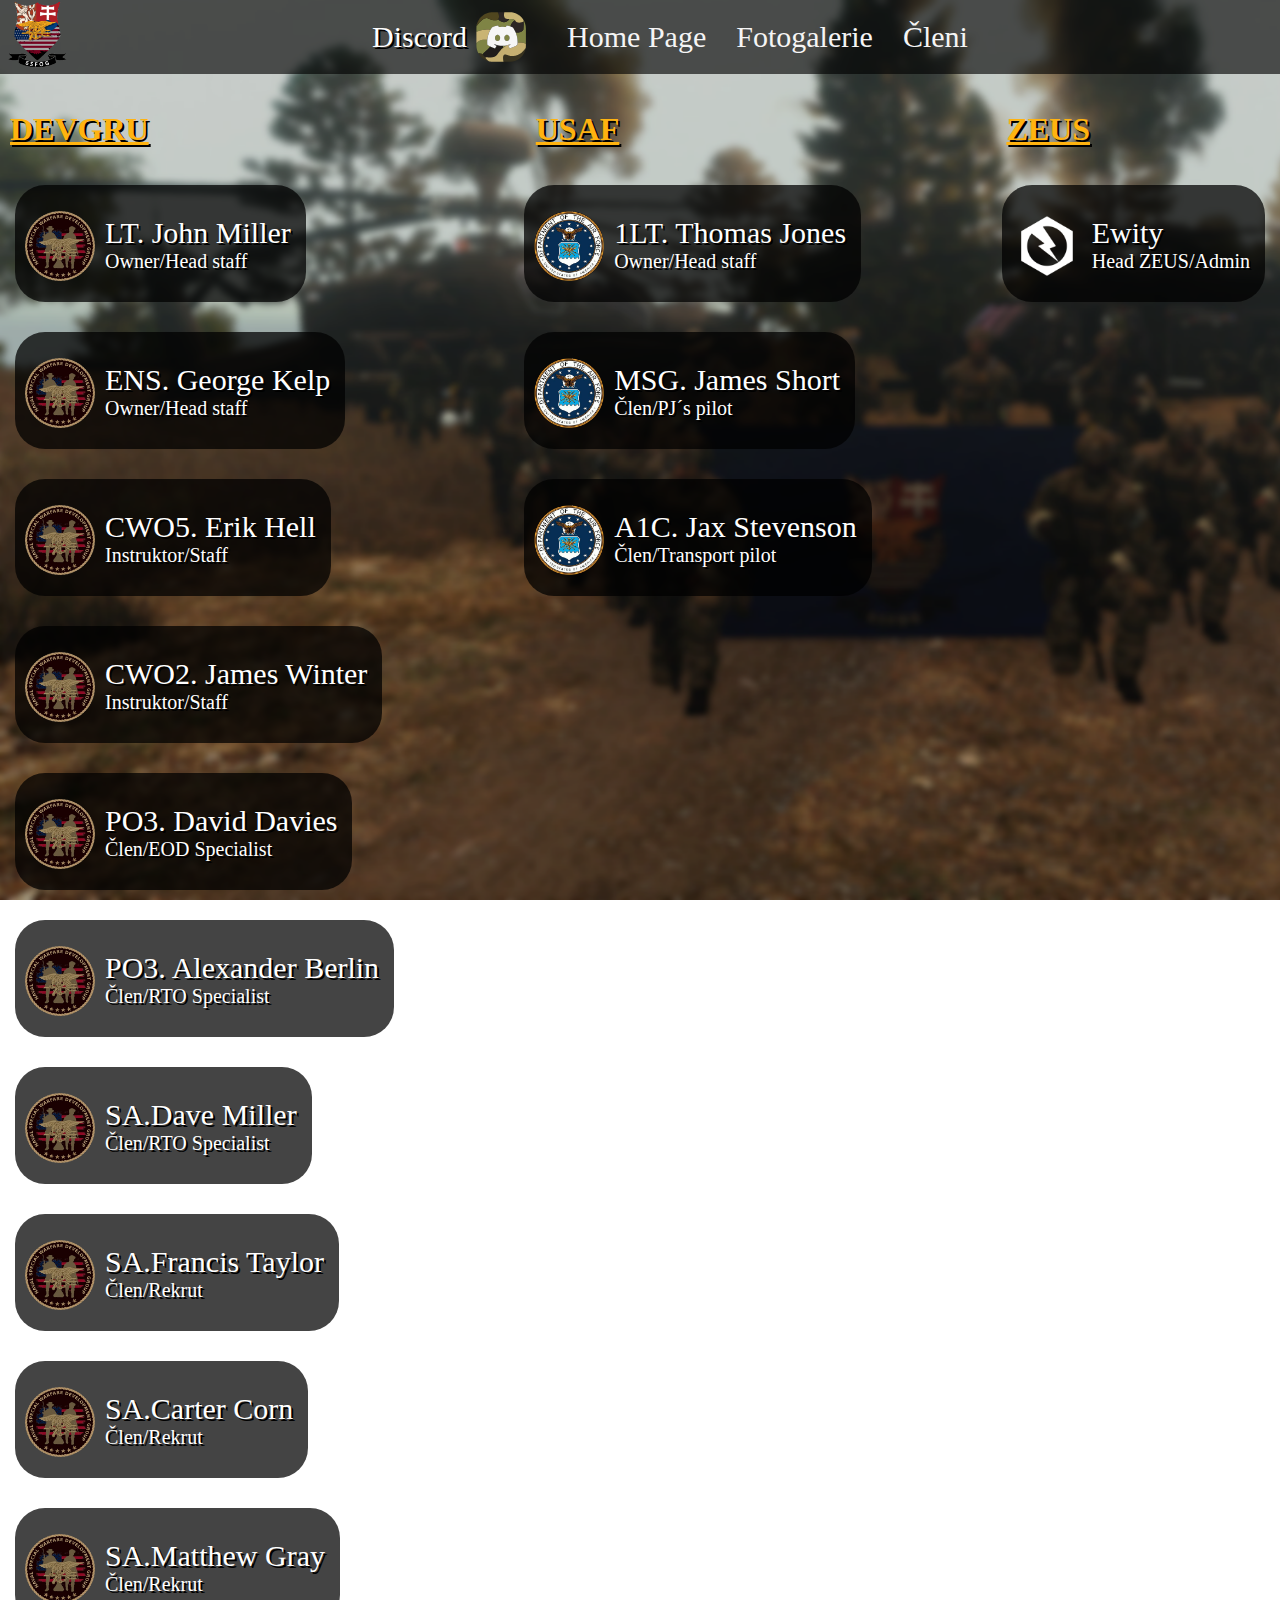
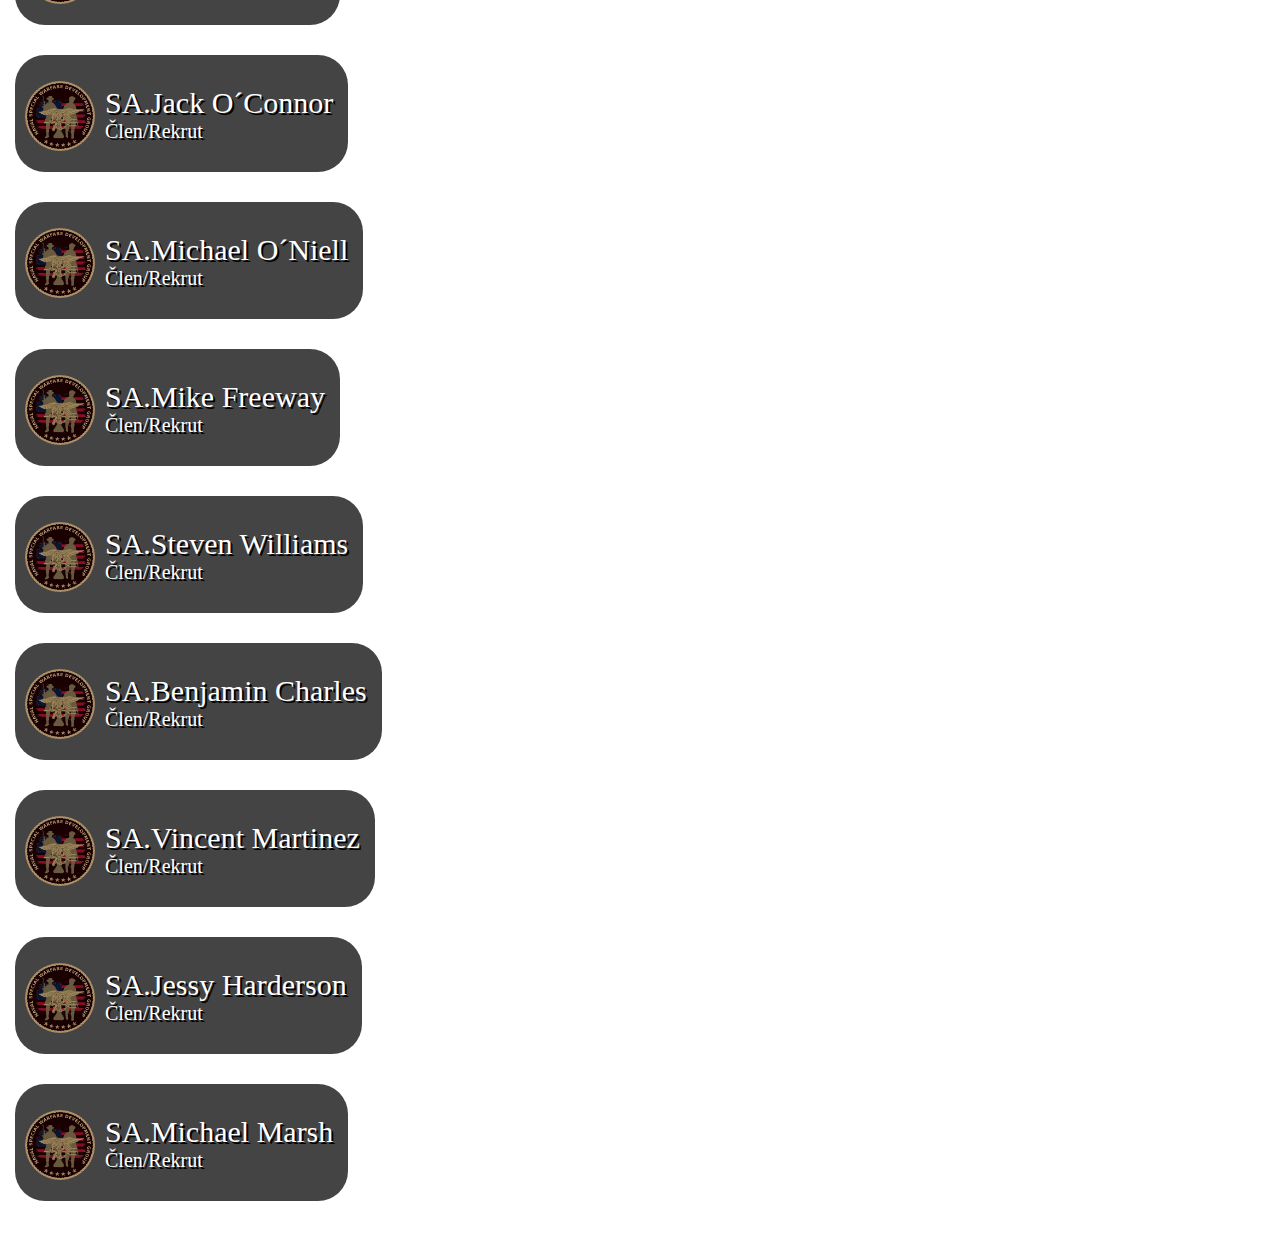
==== commit 240e93d8: "remake členů" ====
--- a/cleni.html
+++ b/cleni.html
@@ -8,7 +8,7 @@
 </head>
 <body>
     <header>
-        <div>
+        <div id="logo">
             <img src="/Foto/serious (2).png" alt="#">
         </div>
         <div class="acka">
@@ -36,48 +36,162 @@
     <div class="container-card">
         <div class="container-card-DEVGRU">
             <div class="card">
-                <img src="/Foto/DEVGRU.png" alt="#">
-                <p>LT. John Miller</p>
-            </div>
-            <div class="card">
-                <img src="/Foto/DEVGRU.png" alt="#">
-                <p>ENS. George Kelp</p>
-            </div>
-            <div class="card">
-                <img src="/Foto/DEVGRU.png" alt="#">
-                <p>CWO5. Eric Hell</p>
-            </div>
-            <div class="card">
-                <img src="/Foto/DEVGRU.png" alt="#">
-                <p>CWO2. James Winter</p>
-            </div>
-            <div class="card">
-                <img src="/Foto/DEVGRU.png" alt="#">
-                <p>PO3. David Davies</p>
-            </div>
-            <div class="card">
-                <img src="/Foto/DEVGRU.png" alt="#">
-                <p>PO3. Alexander Berlin</p>
+                <ul>
+                    <img src="/Foto/DEVGRU.png" alt="">
+                    <li>LT. John Miller</li>
+                    <li id="role">Owner/Head staff</li>
+                </ul>
+            </div>
+            <div class="card">
+                <ul>
+                    <img src="/Foto/DEVGRU.png" alt="">
+                    <li>ENS. George Kelp</li>
+                    <li id="role">Owner/Head staff</li>
+                </ul>
+            </div>
+            <div class="card">
+                <ul>
+                    <img src="/Foto/DEVGRU.png" alt="">
+                    <li>CWO5. Erik Hell</li>
+                    <li id="role">Instruktor/Staff</li>
+                </ul>
+            </div>
+            <div class="card">
+                <ul>
+                    <img src="/Foto/DEVGRU.png" alt="">
+                    <li>CWO2. James Winter</li>
+                    <li id="role">Instruktor/Staff</li>
+                </ul>
+            </div>
+            <div class="card">
+                <ul>
+                    <img src="/Foto/DEVGRU.png" alt="">
+                    <li>PO3. David Davies</li>
+                    <li id="role">Člen/EOD Specialist</li>
+                </ul>
+            </div>
+            <div class="card">
+                <ul>
+                    <img src="/Foto/DEVGRU.png" alt="">
+                    <li>PO3. Alexander Berlin</li>
+                    <li id="role">Člen/RTO Specialist</li>
+                </ul>
+            </div>
+            <div class="card">
+                <ul>
+                    <img src="/Foto/DEVGRU.png" alt="">
+                    <li>SA.Dave Miller</li>
+                    <li id="role">Člen/RTO Specialist</li>
+                </ul>
+            </div>
+            <div class="card">
+                <ul>
+                    <img src="/Foto/DEVGRU.png" alt="">
+                    <li>SA.Francis Taylor</li>
+                    <li id="role">Člen/Rekrut</li>
+                </ul>
+            </div>
+            <div class="card">
+                <ul>
+                    <img src="/Foto/DEVGRU.png" alt="">
+                    <li>SA.Carter Corn</li>
+                   <li id="role">Člen/Rekrut</li>
+                </ul>
+            </div>
+            <div class="card">
+                <ul>
+                    <img src="/Foto/DEVGRU.png" alt="">
+                    <li>SA.Matthew Gray</li>
+                   <li id="role">Člen/Rekrut</li>
+                </ul>
+            </div>
+            <div class="card">
+                <ul>
+                    <img src="/Foto/DEVGRU.png" alt="">
+                    <li>SA.Jack O´Connor</li>
+                   <li id="role">Člen/Rekrut</li>
+                </ul>
+            </div>
+            <div class="card">
+                <ul>
+                    <img src="/Foto/DEVGRU.png" alt="">
+                    <li>SA.Michael O´Niell</li>
+                    <li id="role">Člen/Rekrut</li>
+                </ul>
+            </div>
+            <div class="card">
+                <ul>
+                    <img src="/Foto/DEVGRU.png" alt="">
+                    <li>SA.Mike Freeway</li>
+                    <li id="role">Člen/Rekrut</li>
+                </ul>
+            </div>
+            <div class="card">
+                <ul>
+                    <img src="/Foto/DEVGRU.png" alt="">
+                    <li>SA.Steven Williams</li>
+                    <li id="role">Člen/Rekrut</li>
+                </ul>
+            </div>
+            <div class="card">
+                <ul>
+                    <img src="/Foto/DEVGRU.png" alt="">
+                    <li>SA.Benjamin Charles</li>
+                    <li id="role">Člen/Rekrut</li>
+                </ul>
+            </div>
+            <div class="card">
+                <ul>
+                    <img src="/Foto/DEVGRU.png" alt="">
+                    <li>SA.Vincent Martinez</li>
+                    <li id="role">Člen/Rekrut</li>
+                </ul>
+            </div>
+            <div class="card">
+                <ul>
+                    <img src="/Foto/DEVGRU.png" alt="">
+                    <li>SA.Jessy Harderson</li>
+                    <li id="role">Člen/Rekrut</li>
+                </ul>
+            </div>
+            <div class="card">
+                <ul>
+                    <img src="/Foto/DEVGRU.png" alt="">
+                    <li>SA.Michael Marsh</li>
+                    <li id="role">Člen/Rekrut</li>
+                </ul>
             </div>
         </div>
         <div class="container-card-USAF">
             <div class="card">
-                <img src="/Foto/USAF.png" alt="#">
-                <p>1LT. Thomas Jones</p>
-            </div>
-            <div class="card">
-                <img src="/Foto/USAF.png" alt="#">
-                <p>MSG. James Short</p>
-            </div>
-            <div class="card">
-                <img src="/Foto/USAF.png" alt="#">
-                <p>A1C. Jax Stevenson</p>
+                <ul>
+                    <img src="/Foto/USAF.png" alt="">
+                    <li>1LT. Thomas Jones</li>
+                    <li id="role">Owner/Head staff</li>
+                </ul>
+            </div>
+            <div class="card">
+                <ul>
+                    <img src="/Foto/USAF.png" alt="">
+                    <li>MSG. James Short</li>
+                    <li id="role">Člen/PJ´s pilot</li>
+                </ul>
+            </div>
+            <div class="card">
+                <ul>
+                    <img src="/Foto/USAF.png" alt="">
+                    <li>A1C. Jax Stevenson</li>
+                    <li id="role">Člen/Transport pilot</li>
+                </ul>
             </div>
         </div>    
         <div class="container-card-ZEUS">
             <div class="card">
-                <img src="/Foto/zeus.png" alt="#">
-                <p>Ewity</p>
+                <ul>
+                    <img src="/Foto/zeus.png" alt="">
+                    <li>Ewity</li>
+                    <li id="role">Head ZEUS/Admin</li>
+                </ul>
             </div>
         </div>
     </div>
--- a/cleni.css
+++ b/cleni.css
@@ -23,7 +23,7 @@
 }
 
 body{
-    background-image: url(/Foto/background3.png);  
+    background-image: url(/Foto/Baner_uprava.png);  
     background-repeat: no-repeat;
     background-attachment: fixed;
     background-size: cover;
@@ -73,12 +73,13 @@
     display: flex;
     justify-content: space-between;
     padding-left: 0px;
-    padding-right: 30px;
+    padding-right: 120px;
 }
 
 .container-card{
     display: flex;
     justify-content: space-between;
+    margin-top: 60px;
 }
 
 .container-card-DEVGRU{
@@ -100,7 +101,6 @@
 }
 
 .card{
-    display: flex;
     background-color: rgba(0, 0, 0, 0.733);
     width: max-content; 
     align-items: center;
@@ -108,3 +108,25 @@
     margin: 15px;
     padding: 10px;
 }
+
+ul{
+    padding-left:0 ;
+    list-style: none;
+    margin-bottom: -60px;
+    margin-right: 70px;
+}
+
+li{
+    position: relative;
+    top: -69px;
+    left: 65px;
+    color: rgb(255, 255, 255);
+    font-size: 30px;
+    text-shadow: 2px 2px black;
+    padding-left: 15px;
+}
+
+#role{
+    font-size: 20px;
+    padding-bottom: 10px;
+}